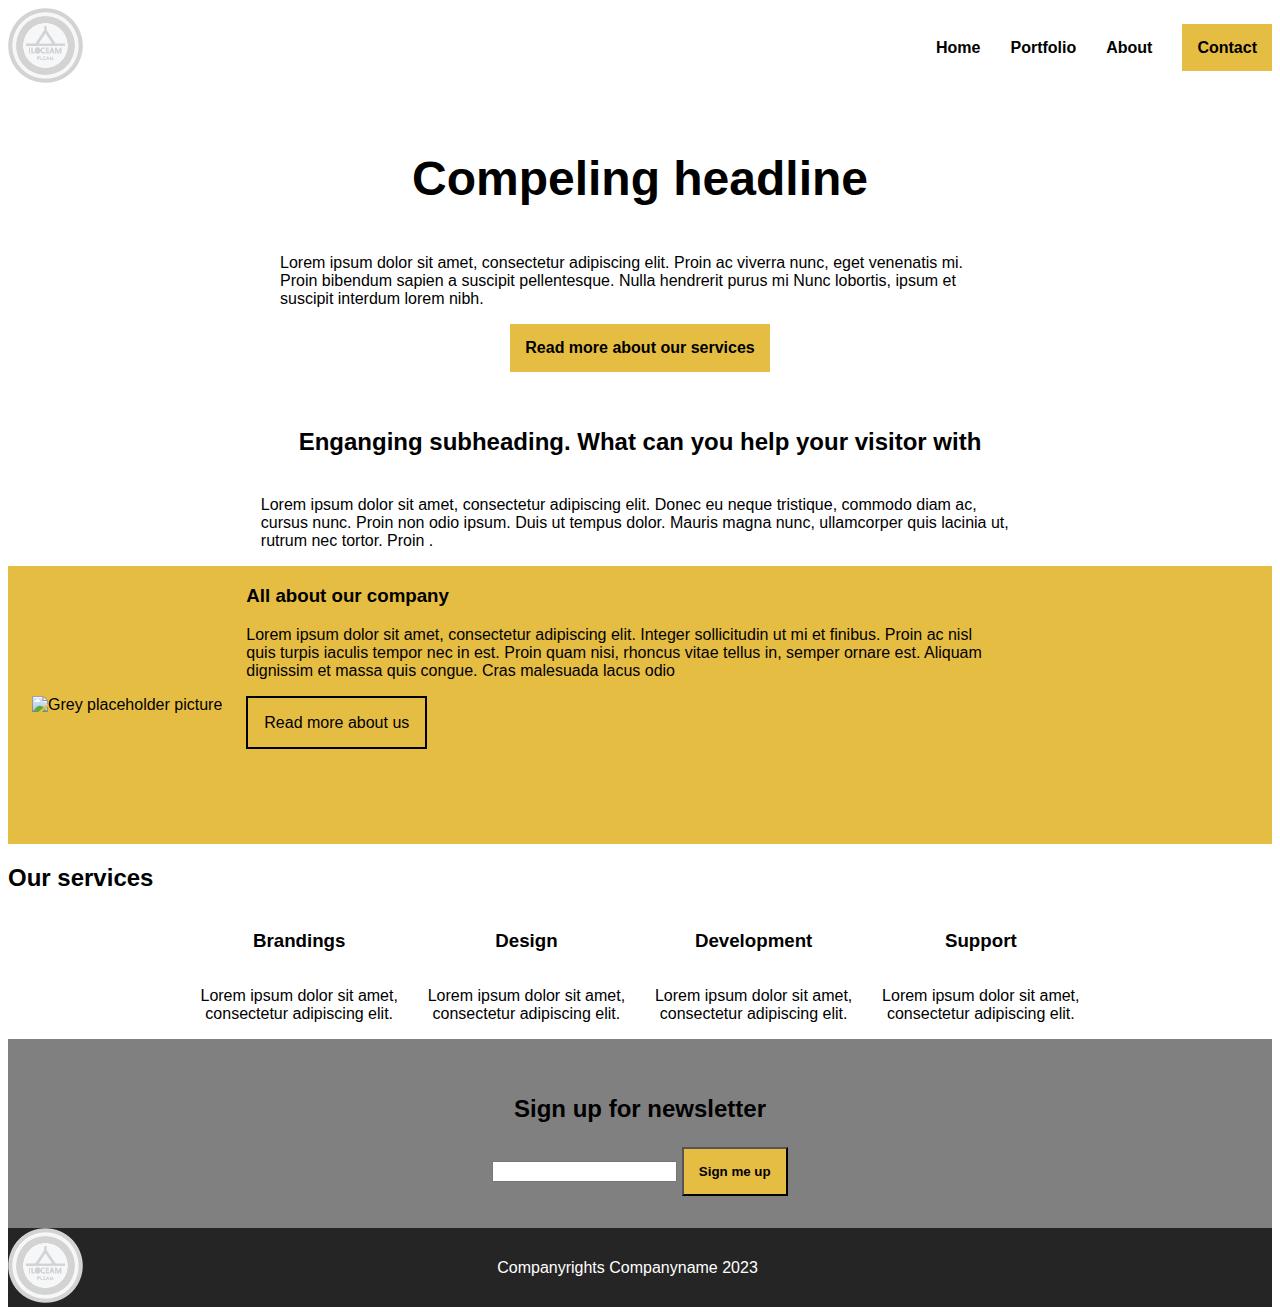
==== index.html @ 505b5a2f "push" ====
<!DOCTYPE html>
<html lang="en">
<head>
    <meta charset="UTF-8">
    <meta name="viewport" content="width=device-width, initial-scale=1.0">
    <title>Document</title>
    <link rel="stylesheet" href="stylesheet.css">
    <script src="https://kit.fontawesome.com/657ab0802c.js" crossorigin="anonymous"></script>
</head>
<body>
    <header>
        <nav>
            <a href="#"><img src="ressurser/ressurser/logo1.png" alt="logo"></a>
        <ul>
            <li><a href="#">Home</a></li>
            <li><a href="products.html">Portfolio</a></li>
            <li><a href="about.html">About</a></li>
            <li><a class="yellow-button" href="#">Contact</a></li>
        </ul>
    </nav>
    </header>
    <main>
        <section class="home-section-1">

            <h1>Compeling headline</h1>
            <p>Lorem ipsum dolor sit amet, consectetur adipiscing elit. Proin ac viverra nunc, eget venenatis mi. Proin bibendum sapien 
                a suscipit pellentesque. Nulla hendrerit purus mi Nunc lobortis, ipsum et suscipit interdum lorem nibh.
            </p>
            <a href="#" class="yellow-button">Read more about our services</a>
        </section>
        <section class="home-section-2">
            <h3> Enganging subheading. What can you help your visitor with</h3>
            <p>Lorem ipsum dolor sit amet, consectetur adipiscing elit. Donec eu neque tristique, commodo diam ac, 
                cursus nunc. Proin non odio ipsum. Duis ut tempus dolor. Mauris magna nunc, ullamcorper quis lacinia ut, 
                rutrum nec tortor. Proin .</p>
        </section>
        <section id="test">
            <img src="https://placehold.co/400x400" alt="Grey placeholder picture">
            <article>
                <h3>All about our company </h3>
                <p>Lorem ipsum dolor sit amet, consectetur adipiscing elit. Integer sollicitudin ut mi et finibus. Proin ac nisl quis 
                    turpis iaculis tempor nec in est. Proin quam nisi, rhoncus vitae tellus in, semper ornare est. Aliquam dignissim et 
                    massa quis congue. Cras malesuada lacus odio
                </p>
                <br>
                <a href="#" class="Read-more" >Read more about us</a>
            </article>
        </section>
        <section>
            <h2>Our services</h2>
            <div class="our-services-section">
                <article>
                    <i class="fa-solid fa-users"></i>
                    <h3>Brandings</h3>
                    <p>Lorem ipsum dolor sit amet, consectetur adipiscing elit. </p>
                </article>
                <article>
                    <i class="fa-solid fa-cloud-arrow-up"></i>
                    <h3>Design</h3>
                    <p>Lorem ipsum dolor sit amet, consectetur adipiscing elit. </p>
                </article>
                <article>
                    <i class="fa-solid fa-code"></i>
                    <h3>Development</h3>
                    <p>Lorem ipsum dolor sit amet, consectetur adipiscing elit. </p>
                </article>
                <article>
                    <i class="fa-solid fa-wifi"></i>
                    <h3>Support</h3>
                    <p>Lorem ipsum dolor sit amet, consectetur adipiscing elit. </p>
                </article>
            </section>
            <section class="home-section-4">
                <h3>Sign up for newsletter</h3>
                <form>
                    <input type="search" placeholder="">
                    <button type="submit" class="yellow-button">Sign me up</button>
                </form>
                
            </div>
    </section>
    </main>
    <footer>
        <nav>
            <a href="#"><img src="ressurser/ressurser/logo1.png" alt="logo"></a>
            <p>Companyrights Companyname 2023</p>
        <ul>
            <li><a href="#"><i class="fa-brands fa-facebook" style="color: #ffffff;"></i></a></li>
            <li><a href="#"><i class="fa-brands fa-square-instagram" style="color: #ffffff;"></i></a></li>
            <li><a href="#"><i class="fa-brands fa-linkedin" style="color: #ffffff;"></i></a></li>
        </ul>
    </nav>
    </footer>
</body>
</html>
---- stylesheet.css ----
*{
    box-sizing: border-box;
    font-family: Arial, Helvetica, sans-serif;
}

body{
    max-width: 1600px;
}
h1{
    font-size: 3rem;
}
.yellow-button{
    text-decoration: none;
    color: black;
    padding: 15px;
    background-color: #e6bd43;
    font-weight: 700;

}

.yellow-button:hover{
    background-color: #000000;
    color: #e6bd43;
    transition: 0.3s;
}




header nav{
    display: flex;
    justify-content: space-between;
    align-items: center;
}

header nav ul{
    display:flex;
    gap: 30px;
    list-style: none;

}

header nav img{
    width: 75px;
}

.home-section-1{
    display: flex;
    flex-direction: column;
    align-items: center;
    padding: 2rem;
}
.home-section-1 p{
    width: 60%;
}

.home-section-2{
    display: flex;
    flex-direction: column;
    justify-content: center;
    align-items: center; /* Legg til denne egenskapen for å sentrere horisontalt */
    width: 60%; /* Legg til denne egenskapen for å sette bredden til 50% */
    margin: 0 auto; /* Legg til denne egenskapen for å sentrere i forhold til parent container */
}
.home-section-2 h3{
    font-size: 1.5rem;

}

#test{
    display: flex;
    flex-direction: row;
    background-color: #e6bd43;
    align-items: center;
}
#test img{
    padding: 1.5rem;
}
#test article{
    padding-bottom: 7rem;
    width: 60%

}
#test article a {
    text-decoration: none;
    padding: 1rem;
    border: 2px;
    border-style: solid;
}

.our-services-section{
    display: flex;
    justify-content: space-around;
    width: 70%;
    margin: 0 auto;
    gap: 1.5rem;
}

nav ul li a{
    color: black;
    font-weight: 700;
    text-decoration: none;
}


footer nav{
    display: flex;
    justify-content: space-between;
    align-items: center;
    background-color: #252525;
}
footer ul {
    list-style: none;
    display: flex;
    gap: 30px;

}
footer nav img {
    width: 75px;
}
footer p{
    color: white;

}
.our-services-section article{
    display: flex;
    flex-direction: column;
    align-items: center;
    text-align: center;
}

.Read-more{
    color: #000000;
    margin-top: 25px;
}

.Read-more:hover{
    background-color: #000000;
    color: #e6bd43;
    transition: 0.3;
    
}
.home-section-4{
    display: flex;
    flex-direction: column;
    align-items: center;
    padding: 2rem;
    background-color: grey;

}
.home-section-4 h3{
    font-size: 1.5rem;
}


#portfolio{
    text-align: center;
    padding-top: 125px;
    padding-bottom: 125px;
    background-color: #c4bbbbb0;
    background-image: url(img/pen-4337521_1280.jpg);
    background-repeat: no-repeat;
    background-size: cover;
    background-blend-mode: lighten;

}
.product-section-2 {
    display: flex;
    flex-wrap: wrap;
}
/*
article {
    flex: 1 1 200px;  flex-grow, flex-shrink, flex-basis 
    max-width: 692px;
    margin: 10px;
    box-sizing: border-box;
}
*/

.product-section-2 {
    display: flex;
    justify-content: space-between;
    flex-wrap: wrap;
  }
  
  .product-section-2 article {
    flex-grow: 1;
    max-width: 692px;
    margin: 10px;
  }
  
  .product-section-2 img {
    width: 100%;
  }

  .product-section-3{
    display: flex;
    justify-content: space-around;
    flex-wrap: wrap;
    gap: 15px;
  }
.product-section-3 article{
    flex-grow: 1;
    max-width: 692px;
    margin: 10px;
}
.product-section-3 img {
    width: 100%;
    height: auto;
    max-width: 100%;
}
.product-section-4{
    display: flex;
    justify-content: space-around;
    flex-wrap: wrap;
}
.product-section-4 article{
    flex-grow: 1;
    max-width: 692px;
    margin: 10px;

}
.product-section-4 img{
        width: 100%;
    height: auto;
    max-width: 100%;

}
  #benji {
    display: flex;
    margin: 10px;
    flex-direction: column;
  }
  
  #benji img {
    width: 100%;
    height: auto;
    flex-grow: 1;
    max-width: 692px;
  }
  
  




img {
    max-width: 100%;
    height: auto;
}

.product-section-2 h3 {
    text-align: center;
    margin: 10px 0;
}

i{
    font-size: 2rem;
}


#previous-jobs {
    text-align: left;
    margin-left: 40px;
}

#previous-jobs hr{
    border: 0;
    height: 3px;
    background-color: #e6bd43;
    margin-bottom: 35px;
}

#previous-jobs h2 {
    padding-bottom: 10px;
}


#previous-jobs a {
    display: inline-block;
    margin: 0 10px;
    text-decoration: none;
    color: #252525;
    padding: 5px 10px;
}

#previous-jobs a[href="#"] {
    border: 2px solid #000000; /* Style for Development link */
}

#previous-jobs a[href="#"]:nth-child(2) {
    border: 2px solid #000000; /* Style for Branding link */
}

#previous-jobs a[href="#"]:nth-child(3) {
    border: 2px solid #000000; /* Style for Design link */
}

.bottom-border {
    border-bottom: 4px solid #e6bd43;
    padding-bottom: 8px;

}

/* About-site */

.about-section-1{
    display: flex;
    justify-content: flex-end;
    flex-wrap: nowrap;
    padding-top: 60px;
    padding-bottom: 60px;
    background-image: url(img/pen-4337521_1280.jpg);
    background-repeat: no-repeat;
    background-size: cover;

}
.about-section-1 article{
    width: 40%;
    padding: 1.5rem;
    display: flex;
    flex-direction: column;
    background-color: #f4efefd1;
    margin-right: 3rem;
}
.our-services-about h2{
    text-align: center;
    font-size: 2.5rem;
    margin-top: 4rem;
    margin-bottom: 4rem;
}
.about-section-3{
    display: flex;
    flex-wrap: wrap;
    justify-content: center;
    column-gap: 40px;
    background-color: #e6bd43;
    padding-bottom: 2.5rem;
}
.about-section-3{
    width: 100%;
    text-align: center;
}
.about-section-3 h2{
    width: 100%;
}
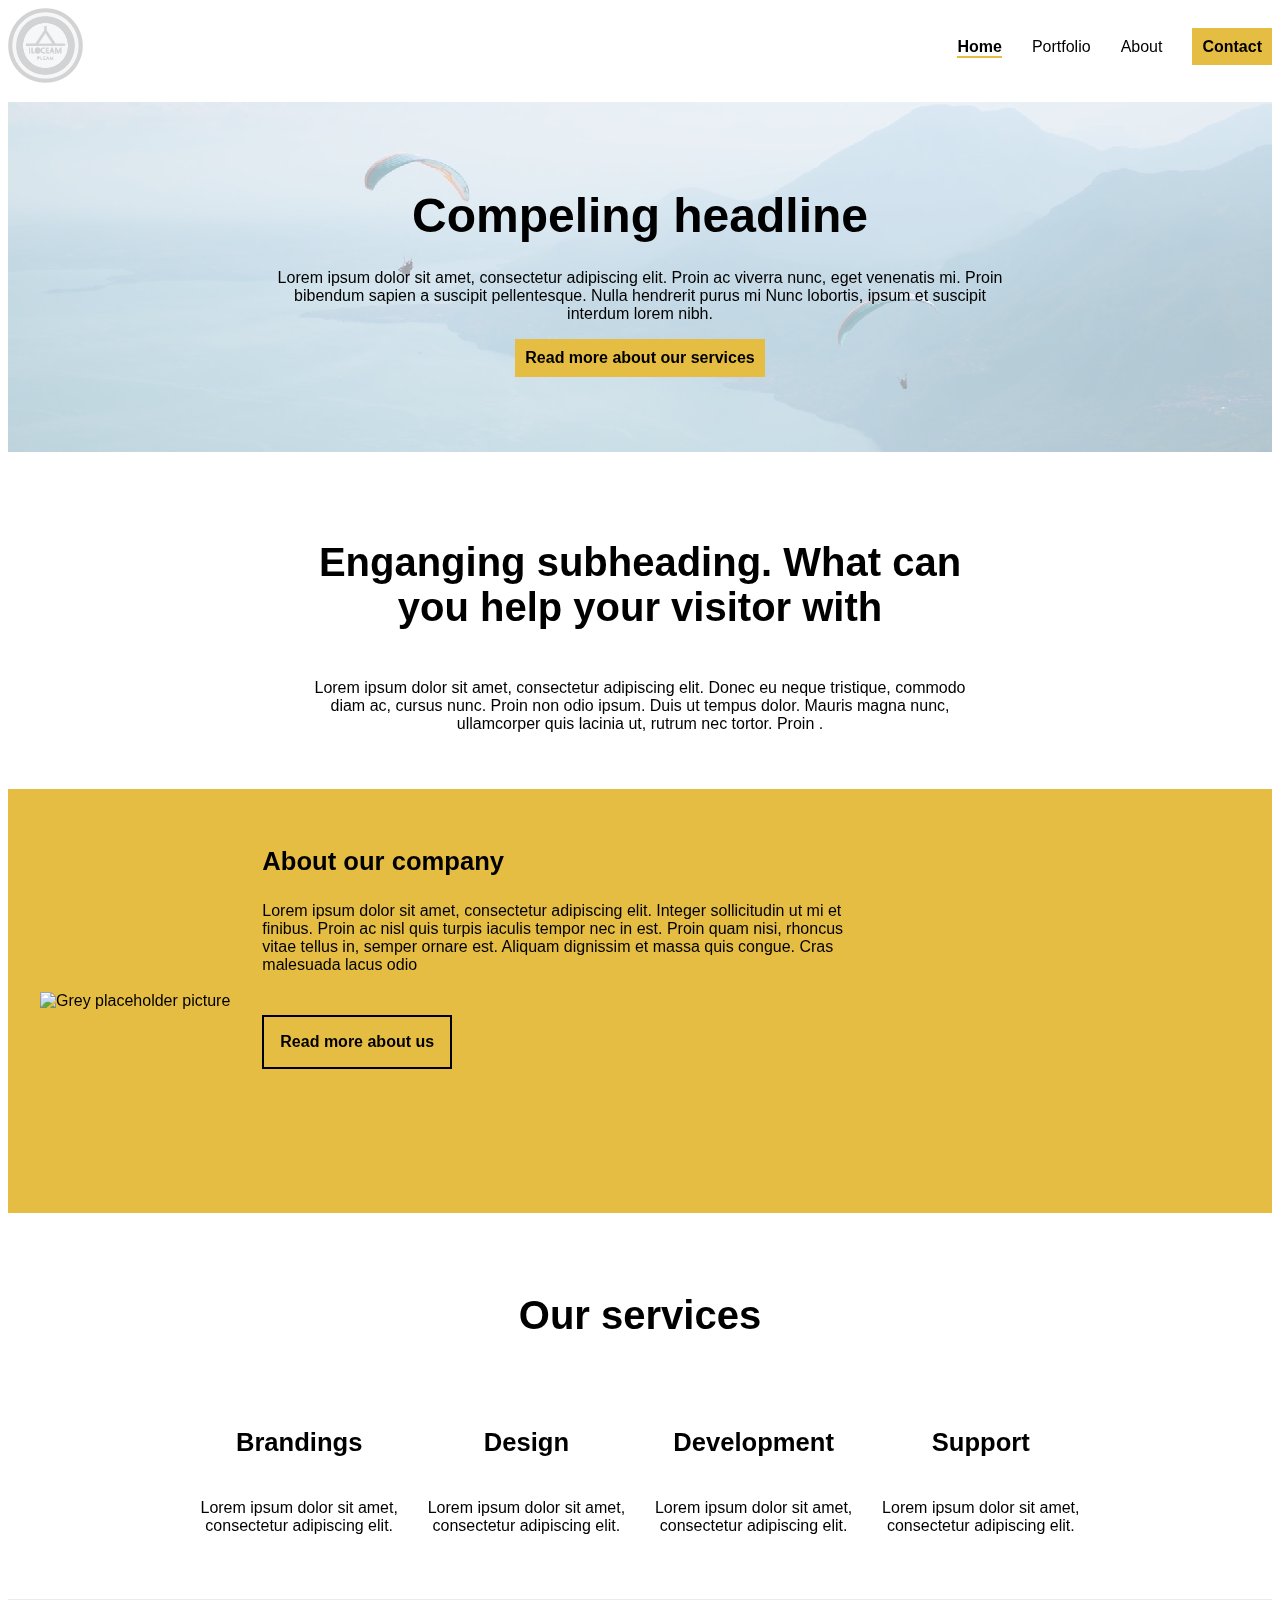
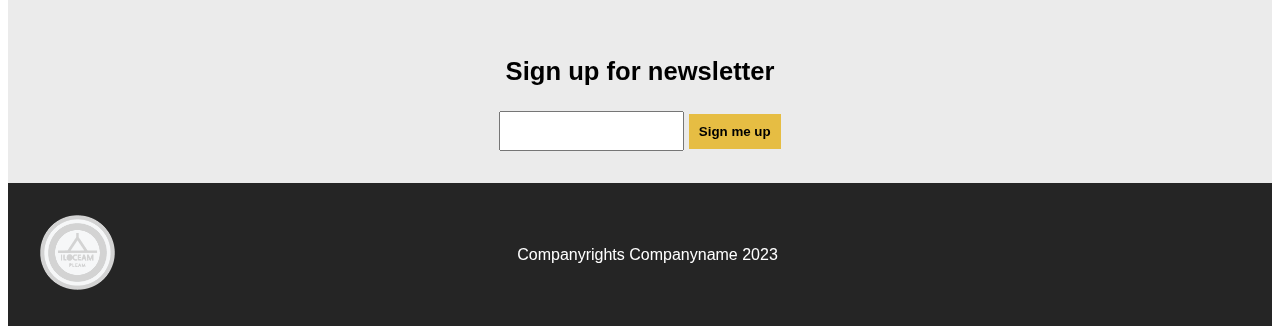
==== commit 2702bb1f: "Oppdatering 28.11" ====
--- a/index.html
+++ b/index.html
@@ -12,43 +12,43 @@
         <nav>
             <a href="#"><img src="ressurser/ressurser/logo1.png" alt="logo"></a>
         <ul>
-            <li><a href="#">Home</a></li>
+            <li><a href="#" class="active">Home</a></li>
             <li><a href="products.html">Portfolio</a></li>
             <li><a href="about.html">About</a></li>
-            <li><a class="yellow-button" href="#">Contact</a></li>
+            <li><a class="yellow-button" href="about.html#about-main-section-4">Contact</a></li>
         </ul>
     </nav>
+    <section id="home-headline-section">
+        <video autoplay loop muted id="index-Backgroud-video" src="ressurser/ressurser/mountains.mp4"></video>
+
+        <h1>Compeling headline</h1>
+        <p>Lorem ipsum dolor sit amet, consectetur adipiscing elit. Proin ac viverra nunc, eget venenatis mi. Proin bibendum sapien 
+            a suscipit pellentesque. Nulla hendrerit purus mi Nunc lobortis, ipsum et suscipit interdum lorem nibh.
+        </p>
+        <a href="#home-our-services" class="yellow-button">Read more about our services</a>
+    </section>
     </header>
     <main>
-        <section class="home-section-1">
-
-            <h1>Compeling headline</h1>
-            <p>Lorem ipsum dolor sit amet, consectetur adipiscing elit. Proin ac viverra nunc, eget venenatis mi. Proin bibendum sapien 
-                a suscipit pellentesque. Nulla hendrerit purus mi Nunc lobortis, ipsum et suscipit interdum lorem nibh.
-            </p>
-            <a href="#" class="yellow-button">Read more about our services</a>
-        </section>
-        <section class="home-section-2">
-            <h3> Enganging subheading. What can you help your visitor with</h3>
+        <section id="home-main-section-1">
+            <h2> Enganging subheading. What can you help your visitor with</h2>
             <p>Lorem ipsum dolor sit amet, consectetur adipiscing elit. Donec eu neque tristique, commodo diam ac, 
                 cursus nunc. Proin non odio ipsum. Duis ut tempus dolor. Mauris magna nunc, ullamcorper quis lacinia ut, 
                 rutrum nec tortor. Proin .</p>
         </section>
-        <section id="test">
+        <section id="home-main-section-2">
             <img src="https://placehold.co/400x400" alt="Grey placeholder picture">
             <article>
-                <h3>All about our company </h3>
+                <h3>About our company </h3>
                 <p>Lorem ipsum dolor sit amet, consectetur adipiscing elit. Integer sollicitudin ut mi et finibus. Proin ac nisl quis 
                     turpis iaculis tempor nec in est. Proin quam nisi, rhoncus vitae tellus in, semper ornare est. Aliquam dignissim et 
                     massa quis congue. Cras malesuada lacus odio
                 </p>
-                <br>
-                <a href="#" class="Read-more" >Read more about us</a>
+                <a href="about.html" class="Read-more" >Read more about us</a>
             </article>
         </section>
-        <section>
+        <section id="home-main-section-3" class="our-services">
             <h2>Our services</h2>
-            <div class="our-services-section">
+            <div class="our-services-section"> 
                 <article>
                     <i class="fa-solid fa-users"></i>
                     <h3>Brandings</h3>
@@ -70,13 +70,12 @@
                     <p>Lorem ipsum dolor sit amet, consectetur adipiscing elit. </p>
                 </article>
             </section>
-            <section class="home-section-4">
+            <section id="home-main-section-4">
                 <h3>Sign up for newsletter</h3>
                 <form>
                     <input type="search" placeholder="">
                     <button type="submit" class="yellow-button">Sign me up</button>
                 </form>
-                
             </div>
     </section>
     </main>
@@ -85,9 +84,9 @@
             <a href="#"><img src="ressurser/ressurser/logo1.png" alt="logo"></a>
             <p>Companyrights Companyname 2023</p>
         <ul>
-            <li><a href="#"><i class="fa-brands fa-facebook" style="color: #ffffff;"></i></a></li>
-            <li><a href="#"><i class="fa-brands fa-square-instagram" style="color: #ffffff;"></i></a></li>
-            <li><a href="#"><i class="fa-brands fa-linkedin" style="color: #ffffff;"></i></a></li>
+            <li><a href="https://www.facebook.com/"><i class="fa-brands fa-facebook"></i></a></li>
+            <li><a href="https://www.instagram.com/"><i class="fa-brands fa-square-instagram"></i></a></li>
+            <li><a href="https://no.linkedin.com/"><i class="fa-brands fa-linkedin"></i></a></li>
         </ul>
     </nav>
     </footer>
--- a/stylesheet.css
+++ b/stylesheet.css
@@ -3,18 +3,31 @@
     font-family: Arial, Helvetica, sans-serif;
 }
 
+
 body{
     max-width: 1600px;
 }
+
+
 h1{
-    font-size: 3rem;
+    font-size: 8vw;
+}
+h2{
+    font-size: 6vw;
+}
+h3{
+    font-size: 5vw;
+}
+p{
+    font-size: 4vw;
 }
 .yellow-button{
     text-decoration: none;
     color: black;
-    padding: 15px;
+    padding: 10px;
     background-color: #e6bd43;
-    font-weight: 700;
+    font-weight: bold;
+    border: none;
 
 }
 
@@ -24,95 +37,147 @@
     transition: 0.3s;
 }
 
-
-
-
+/*Forside Mobil Start */
 header nav{
     display: flex;
-    justify-content: space-between;
-    align-items: center;
+    align-items: center;
+    flex-direction: column;
+}
+
+header nav img{
+    width: 75px;
 }
 
 header nav ul{
     display:flex;
-    gap: 30px;
+    flex-direction: column;
+    gap: 15px;
     list-style: none;
-
-}
-
-header nav img{
-    width: 75px;
-}
-
-.home-section-1{
-    display: flex;
-    flex-direction: column;
+    padding: 0;
+    text-align: center;
+
+}
+
+nav ul li a{
+    color: black;
+    text-decoration: none;
+}
+
+
+#home-headline-section{
+    margin-top: 15px;
+    margin-bottom: 15px;
+    display: flex;
+    flex-direction: column;
+    align-items: center;
+    padding: 2.5rem;
+    text-align: center;
+    position: relative;
+    background-image:url(img/pen-4337521_1280.jpg);
+    background-size: cover;
+    background-position: center;
+    background-color: #c4bbb0;
+    background-blend-mode: lighten;
+}
+#home-headline-section h1{
+    margin: 10px;
+}
+
+#index-Backgroud-video{
+    display: none;
+}
+
+#home-main-section-1{
+    display: flex;
+    flex-direction: column;
+    justify-content: center;
+    align-items: center;
+    margin: 0 auto; 
+    text-align: center;
+    padding: 2.5rem;
+}
+#home-main-section-1 h3{
+    font-size: 1.5rem;
+
+}
+
+#home-main-section-2{
+    display: flex;
+    flex-direction: column;
+    background-color: #e6bd43;
     align-items: center;
     padding: 2rem;
 }
-.home-section-1 p{
-    width: 60%;
-}
-
-.home-section-2{
-    display: flex;
-    flex-direction: column;
-    justify-content: center;
-    align-items: center; /* Legg til denne egenskapen for å sentrere horisontalt */
-    width: 60%; /* Legg til denne egenskapen for å sette bredden til 50% */
-    margin: 0 auto; /* Legg til denne egenskapen for å sentrere i forhold til parent container */
-}
-.home-section-2 h3{
-    font-size: 1.5rem;
-
-}
-
-#test{
-    display: flex;
-    flex-direction: row;
-    background-color: #e6bd43;
-    align-items: center;
-}
-#test img{
+#home-main-section-2 img{
     padding: 1.5rem;
 }
-#test article{
-    padding-bottom: 7rem;
-    width: 60%
-
-}
-#test article a {
+#home-main-section-2 article{
+    width: 50%
+    
+}
+#home-main-section-2 article a {
     text-decoration: none;
     padding: 1rem;
     border: 2px;
     border-style: solid;
 }
 
+#home-main-section-3{
+    margin-top: 3rem;
+    margin-bottom: 3rem;
+    text-align: center;
+}
+
+#home-main-section-3 h2{
+    padding: 2rem;
+}
+
 .our-services-section{
     display: flex;
+    flex-direction: column;
     justify-content: space-around;
     width: 70%;
     margin: 0 auto;
     gap: 1.5rem;
 }
-
-nav ul li a{
-    color: black;
-    font-weight: 700;
-    text-decoration: none;
-}
-
-
+.our-services-section article{
+    display: flex;
+    flex-direction: column;
+    align-items: center;
+    text-align: center;
+}
+
+#home-main-section-4{
+    display: flex;
+    flex-direction: column;
+    align-items: center;
+    padding: 2rem;
+    background-color: #80808029;
+
+}
+
+#home-main-section-4 form input{
+    height: 2.5rem;
+
+}
+
+footer{
+    height: 100%;
+}
 footer nav{
     display: flex;
+    flex-direction: column;
     justify-content: space-between;
     align-items: center;
     background-color: #252525;
+    height: 100%;
+    padding: 2rem;
 }
 footer ul {
     list-style: none;
     display: flex;
     gap: 30px;
+    padding: 0;
 
 }
 footer nav img {
@@ -122,41 +187,50 @@
     color: white;
 
 }
-.our-services-section article{
-    display: flex;
-    flex-direction: column;
-    align-items: center;
-    text-align: center;
-}
+footer ul li i{
+    color: white;
+
+}
+
+/*Forside mobil slutt */
+
 
 .Read-more{
     color: #000000;
     margin-top: 25px;
+    font-weight: bold;
+    word-wrap: break-word;
+    display: inline-block;
+    max-width: 100%;
 }
 
 .Read-more:hover{
     background-color: #000000;
     color: #e6bd43;
-    transition: 0.3;
-    
-}
-.home-section-4{
-    display: flex;
-    flex-direction: column;
-    align-items: center;
-    padding: 2rem;
-    background-color: grey;
-
-}
-.home-section-4 h3{
-    font-size: 1.5rem;
-}
-
-
-#portfolio{
-    text-align: center;
-    padding-top: 125px;
-    padding-bottom: 125px;
+    transition: 0.3s;
+    
+}
+
+
+/*Portfolioside start */
+.bottom-border {
+    border-bottom: 4px solid #e6bd43;
+    padding-bottom: 8px;
+
+}
+
+#product-main{
+    margin-left: 2rem;
+    margin-right: 2rem;
+}
+
+#products-headline-section{
+    display: flex;
+    justify-content: center;
+    align-items: center;
+    height: 350px;
+    margin-top: 15px;
+    margin-bottom: 15px;
     background-color: #c4bbbbb0;
     background-image: url(img/pen-4337521_1280.jpg);
     background-repeat: no-repeat;
@@ -164,119 +238,24 @@
     background-blend-mode: lighten;
 
 }
-.product-section-2 {
-    display: flex;
-    flex-wrap: wrap;
-}
-/*
-article {
-    flex: 1 1 200px;  flex-grow, flex-shrink, flex-basis 
-    max-width: 692px;
-    margin: 10px;
-    box-sizing: border-box;
-}
-*/
-
-.product-section-2 {
-    display: flex;
-    justify-content: space-between;
-    flex-wrap: wrap;
-  }
-  
-  .product-section-2 article {
-    flex-grow: 1;
-    max-width: 692px;
-    margin: 10px;
-  }
-  
-  .product-section-2 img {
-    width: 100%;
-  }
-
-  .product-section-3{
-    display: flex;
-    justify-content: space-around;
-    flex-wrap: wrap;
-    gap: 15px;
-  }
-.product-section-3 article{
-    flex-grow: 1;
-    max-width: 692px;
-    margin: 10px;
-}
-.product-section-3 img {
-    width: 100%;
-    height: auto;
-    max-width: 100%;
-}
-.product-section-4{
-    display: flex;
-    justify-content: space-around;
-    flex-wrap: wrap;
-}
-.product-section-4 article{
-    flex-grow: 1;
-    max-width: 692px;
-    margin: 10px;
-
-}
-.product-section-4 img{
-        width: 100%;
-    height: auto;
-    max-width: 100%;
-
-}
-  #benji {
-    display: flex;
-    margin: 10px;
-    flex-direction: column;
-  }
-  
-  #benji img {
-    width: 100%;
-    height: auto;
-    flex-grow: 1;
-    max-width: 692px;
-  }
-  
-  
-
-
-
-
-img {
-    max-width: 100%;
-    height: auto;
-}
-
-.product-section-2 h3 {
-    text-align: center;
-    margin: 10px 0;
-}
-
-i{
-    font-size: 2rem;
-}
-
-
-#previous-jobs {
+
+#products-main-section-1 {
     text-align: left;
-    margin-left: 40px;
-}
-
-#previous-jobs hr{
+}
+
+#products-main-section-1 hr{
     border: 0;
     height: 3px;
     background-color: #e6bd43;
     margin-bottom: 35px;
 }
 
-#previous-jobs h2 {
+#products-main-section-1 h2 {
     padding-bottom: 10px;
 }
 
 
-#previous-jobs a {
+#products-main-section-1 a {
     display: inline-block;
     margin: 0 10px;
     text-decoration: none;
@@ -284,52 +263,115 @@
     padding: 5px 10px;
 }
 
-#previous-jobs a[href="#"] {
-    border: 2px solid #000000; /* Style for Development link */
-}
-
-#previous-jobs a[href="#"]:nth-child(2) {
-    border: 2px solid #000000; /* Style for Branding link */
-}
-
-#previous-jobs a[href="#"]:nth-child(3) {
-    border: 2px solid #000000; /* Style for Design link */
-}
-
-.bottom-border {
-    border-bottom: 4px solid #e6bd43;
-    padding-bottom: 8px;
-
-}
+#products-main-section-1 a {
+    border: 2px solid #000000; 
+}
+
+#product-section-3 {
+    display: flex;
+    justify-content: space-between;
+    flex-wrap: wrap;
+  }
+  
+  #product-section-3 article {
+    flex-grow: 2;
+    max-width: 692px;
+    margin: 10px;
+  }
+  
+  #product-section-3 img {
+    width: 100%;
+  }
+
+  #product-section-4{
+    display: flex;
+    justify-content: space-around;
+    flex-wrap: wrap;
+    gap: 15px;
+  }
+#product-section-4 article{
+    flex-grow: 1;
+    max-width: 692px;
+    margin: 10px;
+}
+#product-section-4 img {
+    width: 100%;
+    height: auto;
+    max-width: 100%;
+}
+#product-section-5{
+    display: flex;
+    justify-content: space-around;
+    flex-wrap: wrap;
+}
+#product-section-5 article{
+    flex-grow: 1;
+    max-width: 692px;
+    margin: 10px;
+
+}
+#product-section-5 img{
+        width: 100%;
+    height: auto;
+    max-width: 100%;
+
+}
+
+/*Produktseksjon desktop slutt */
+  
+  
+
+
+
+
+img {
+    max-width: 100%;
+    height: auto;
+}
+
+
+
+i{
+    font-size: 2rem;
+}
+
+
+
+
 
 /* About-site */
 
-.about-section-1{
-    display: flex;
-    justify-content: flex-end;
+#about-main-section-1{
+    display: flex;
     flex-wrap: nowrap;
     padding-top: 60px;
     padding-bottom: 60px;
     background-image: url(img/pen-4337521_1280.jpg);
-    background-repeat: no-repeat;
     background-size: cover;
-
-}
-.about-section-1 article{
-    width: 40%;
-    padding: 1.5rem;
+    justify-content: center;
+
+}
+#about-main-section-1 article{
+    width: 70%;
+    padding: 2rem;
     display: flex;
     flex-direction: column;
     background-color: #f4efefd1;
-    margin-right: 3rem;
-}
-.our-services-about h2{
+}
+#about-main-section-1 h2{
+    font-size: 6vw;
+}
+
+#about-main-section-2{
+    margin-top: 3rem;
+    margin-bottom: 3rem;
     text-align: center;
-    font-size: 2.5rem;
+}
+#about-main-section-2 h2{
     margin-top: 4rem;
     margin-bottom: 4rem;
 }
-.about-section-3{
+#about-main-section-3{
     display: flex;
     flex-wrap: wrap;
     justify-content: center;
@@ -337,10 +379,323 @@
     background-color: #e6bd43;
     padding-bottom: 2.5rem;
 }
-.about-section-3{
+#about-main-section-3{
     width: 100%;
     text-align: center;
 }
-.about-section-3 h2{
-    width: 100%;
-}+#about-main-section-3 h2{
+    width: 100%;
+}
+
+#about-main-section-4{
+    display: flex;
+    flex-direction: column;
+    flex-wrap: wrap;
+    justify-content: center;
+    column-gap: 4rem;
+    background-color: rgba(237, 233, 233, 0.884);
+}
+#about-main-section-4 h2{
+    width: 100%;
+    text-align: center;
+}
+#about-main-section-4 article{
+    width: 100%;
+    padding: 2rem;
+}
+#about-main-section-4 article form input{
+    width: 100%;
+    margin-bottom: 1rem;
+    border: none;
+    height: 2rem;
+}
+#about-main-section-4 article form #about-message-input {
+    height: 8rem;
+}
+
+#about-main-section-4 ul {
+    list-style: none;
+    padding: 0;
+}
+
+#about-main-section-4 ul li {
+    display: flex;
+    align-items: center;
+    margin-bottom: 0;
+}
+
+#about-main-section-4 ul li i {
+    margin-right: 1rem;
+}
+
+iframe{
+    width: 100%;
+}
+
+
+header nav ul li a.active{
+    font-weight: bold;
+}
+/*Koden hentet fra ChatGpt.com */
+header nav ul li a.active::after {
+    content: "";
+    display: block;
+    height: 2px; 
+    background-color: #e6bd43;
+}
+
+
+.product-article-card {
+    transition: transform 0.5s ease-in-out; /* Legg til overgangseffekt på transformasjonen */
+}
+
+.product-article-card:hover {
+    transform: scale(1.05); /* Øk størrelsen med 10% ved hover */
+}
+
+#index-Backgroud-video{
+    position: absolute;
+    z-index: -1;
+    height: 100%;
+    width: 100%;
+    object-fit: cover;
+    opacity: 0.4;
+}
+
+
+@media only screen and (min-width: 600px){
+    /*Generelle regler for skjermbredder fra 600px- 1600px Start*/
+
+    body{
+        max-width: 1600px;
+    }
+
+    h1{
+        font-size: 3rem;
+    }
+    h2{
+        font-size: 2.5rem;
+    }
+    h3{
+        font-size: 1.6rem;
+    }
+    p{
+        font-size: 1rem;
+    }
+    /*Generelle regler for skjermbredder fra 600px- 1600px Stopp */
+    
+    .yellow-button{
+        text-decoration: none;
+        color: black;
+        padding: 10px;
+        background-color: #e6bd43;
+        font-weight: bold;
+    
+    }
+    
+    .yellow-button:hover{
+        background-color: #000000;
+        color: #e6bd43;
+        transition: 0.3s;
+    }
+    
+    header nav{
+        flex-direction: row;
+        justify-content: space-between;
+    }
+    
+    header nav ul{
+        gap: 30px;
+        flex-direction: row;
+    
+    }
+    /*Forside desktop start*/
+
+    #home-headline-section{
+        padding: 1rem;
+        background-image:none;
+        background-color: transparent;
+        height: 350px;
+        justify-content: center;
+    }
+    #home-headline-section p{
+        width: 60%;
+    }
+    #index-Backgroud-video{
+        display: block;
+    }
+    
+    #home-main-section-1{
+        width: 60%; 
+    }
+    #home-main-section-1 h3{
+        font-size: 1.5rem;
+    
+    }
+    #home-main-section-2{
+        flex-direction: row;
+    }
+    #home-main-section-2 img{
+        padding: 0;
+    }
+    #home-main-section-2 article{
+        padding-bottom: 7rem;
+        margin-left: 2rem;
+    }    
+    .our-services-section{
+        flex-direction: row;
+    }
+
+    #home-section-4 form input{
+        height: 2.5rem;
+    }
+    footer{
+    
+    }
+    footer nav{
+        flex-direction: row;
+    }
+    footer nav img {
+        width: 75px;
+    }
+    /*Forside desktop slutt /*
+    
+
+    /*klasse*/
+    .Read-more{
+        color: #000000;
+        margin-top: 25px;
+        font-weight: bold;
+    }
+    
+    .Read-more:hover{
+        background-color: #000000;
+        color: #e6bd43;
+        transition: 0.3;
+        
+    }
+    
+    
+    /*Portfolioside start */
+    .bottom-border {
+        border-bottom: 4px solid #e6bd43;
+        padding-bottom: 8px;
+    
+    }
+    
+    
+    #product-section-2 hr{
+        border: 0;
+        height: 3px;
+        background-color: #e6bd43;
+        margin-bottom: 35px;
+    }
+    
+
+    /*Produktseksjon desktop slutt */
+      
+      
+    
+    
+    
+    
+    img {
+        max-width: 100%;
+        height: auto;
+    }
+    
+    
+    
+    i{
+        font-size: 2rem;
+    }
+    
+    
+    
+    
+    
+    /* About-site */
+    
+    #about-main-section-1{
+        justify-content: flex-end;
+    
+    }
+    #about-main-section-1 article{
+        width: 40%;
+        padding: 1.5rem;
+        margin-right: 3rem;
+    }
+    #about-main-section-1 h2{
+        font-size: 2vw;
+    }
+    #about-main-section-1 a{
+        width: 50%;
+        text-align: center;
+    }
+    
+    #about-main-section-3{
+        display: flex;
+        flex-wrap: wrap;
+        justify-content: center;
+        column-gap: 40px;
+        background-color: #e6bd43;
+        padding-bottom: 2.5rem;
+    }
+    
+    #about-main-section-4{
+        flex-direction: row;
+    }
+    #about-main-section-4 article{
+        width: 40%;
+        padding: 0;
+    }
+    #about-main-section-4 article form input{
+        height: 2.5rem;
+    }
+    #about-main-section-4 article form #about-message-input {
+        height: 10rem;
+    }
+    
+    #about-main-section-4 ul li i {
+        font-size: 25px;
+        margin-right: 1.5rem;
+    }
+    
+    iframe{
+        width: 100%;
+    }
+    
+    
+    header nav ul li a.active{
+        font-weight: bold;
+    }
+    /*Koden hentet fra ChatGpt.com */
+    header nav ul li a.active::after {
+        content: "";
+        display: block;
+        height: 2px; 
+        background-color: #e6bd43;
+    }
+    
+    
+    .product-article-card {
+        transition: transform 0.5s ease-in-out; /* Legg til overgangseffekt på transformasjonen */
+    }
+    
+    .product-article-card:hover {
+        transform: scale(1.05); /* Øk størrelsen med 10% ved hover */
+    }
+    
+    #index-Backgroud-video{
+        position: absolute;
+        z-index: -1;
+        height: 100%;
+        width: 100%;
+        object-fit: cover;
+        opacity: 0.4;
+    }
+    
+
+
+
+    }
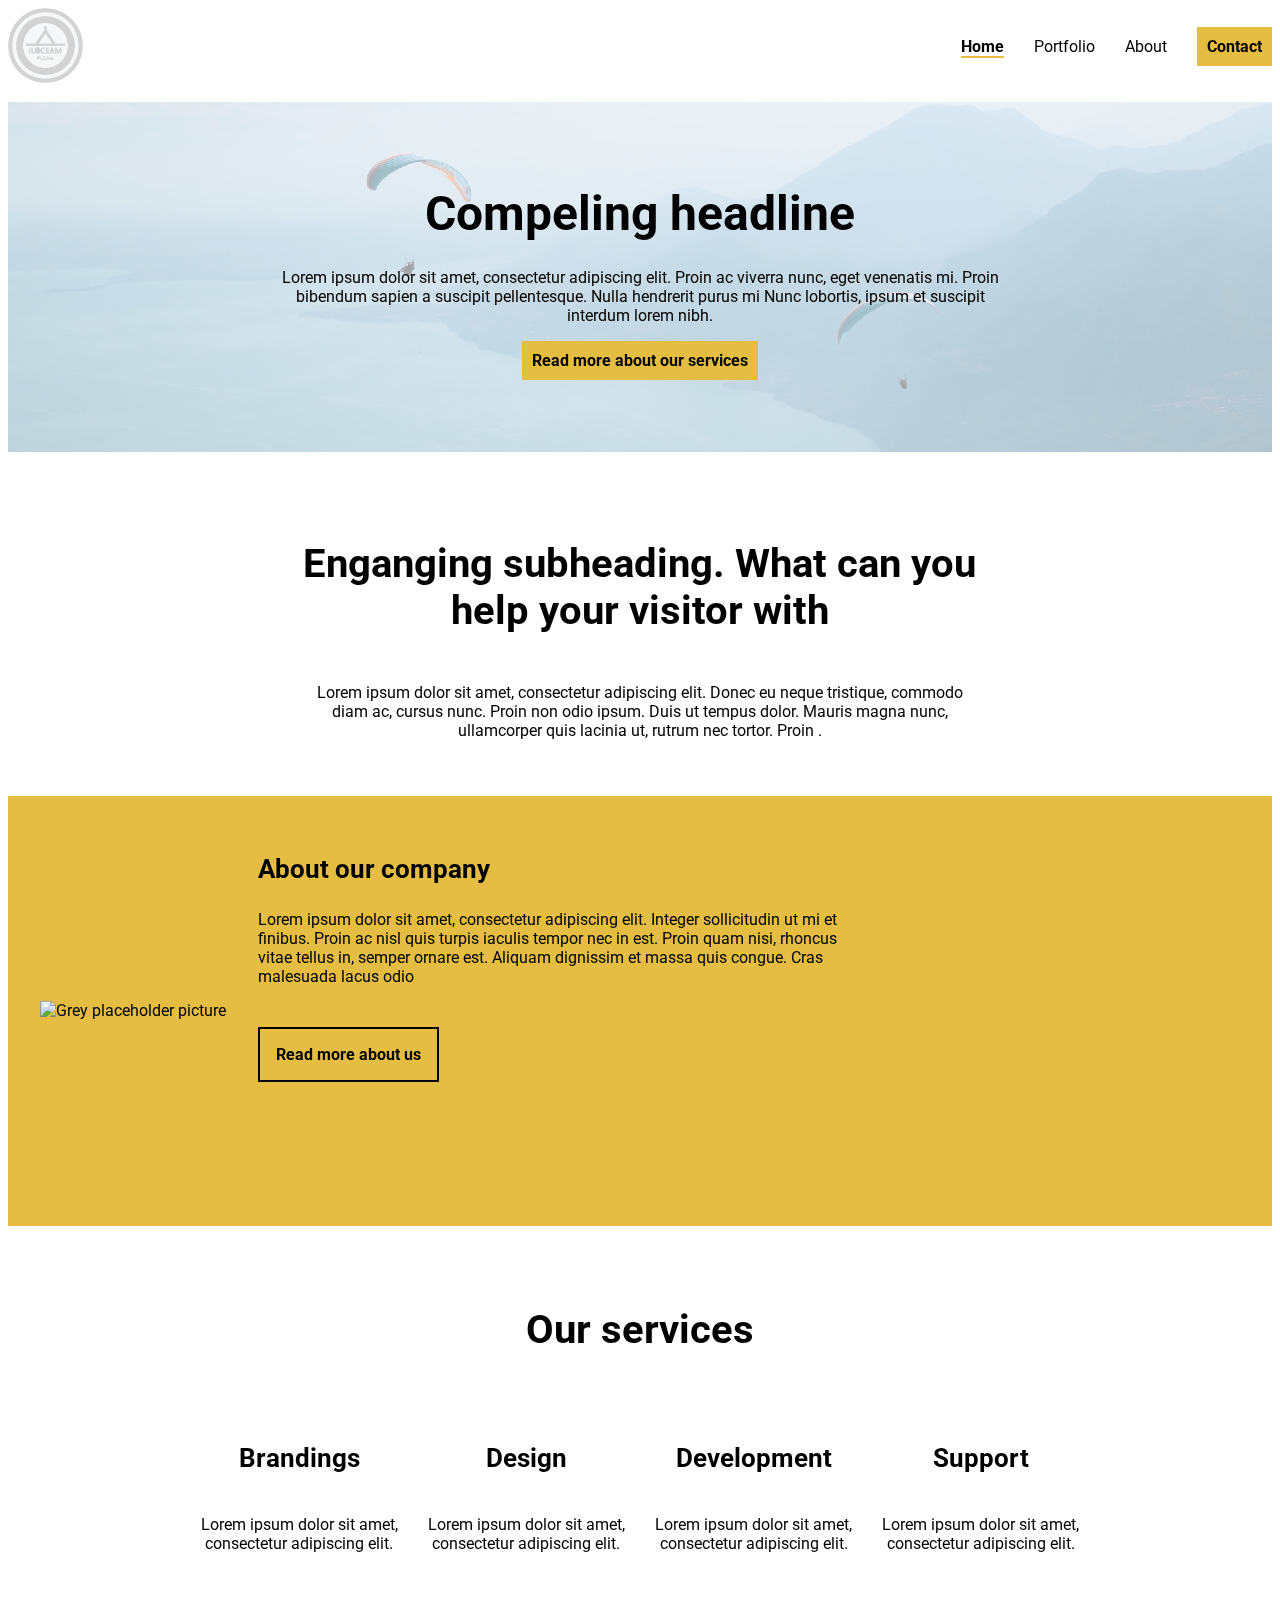
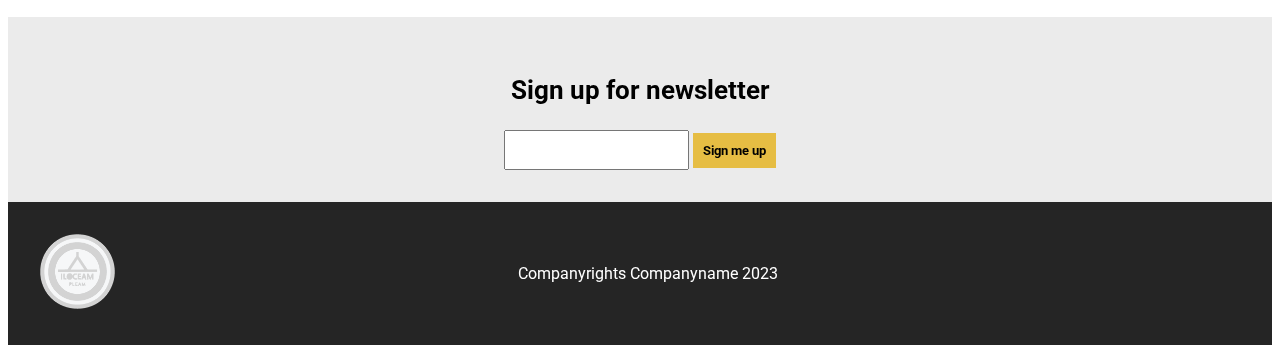
==== commit c082c3d0: "29.11 update" ====
--- a/index.html
+++ b/index.html
@@ -3,21 +3,41 @@
 <head>
     <meta charset="UTF-8">
     <meta name="viewport" content="width=device-width, initial-scale=1.0">
-    <title>Document</title>
+    <title>index</title>
     <link rel="stylesheet" href="stylesheet.css">
     <script src="https://kit.fontawesome.com/657ab0802c.js" crossorigin="anonymous"></script>
+    
+    <!--Linker for google fonts-->
+    <link rel="preconnect" href="https://fonts.googleapis.com">
+    <link rel="preconnect" href="https://fonts.gstatic.com" crossorigin>
+    <link href="https://fonts.googleapis.com/css2?family=Anton&family=Roboto:wght@300&display=swap" rel="stylesheet">
+    
+    <!-- Opengraph metadata -->
+    <meta property="og:title" content="index">
+    <meta property="og:description" content="Find the right developer team">
+    <meta property="og:image" content="">
+    <meta property="og:url" content="https://itstud.hiof.no/~markusol/">
+    
+    <!--Metadata for facebook-->
+    <meta property="og:title" content="Index">
+    <meta property="og:description" content="Find the right developer team">
+    <meta property="og:image" content="URL til et bilde som representerer nettsiden din">
+    <meta property="og:url" content="https://itstud.hiof.no/~markusol/">
+    <meta property="og:type" content="website">
+    <meta property="og:locale" content="en_US">
+
 </head>
-<body>
+<body class="grid-container">
     <header>
-        <nav>
+        <nav aria-label="Navigasjonsmeny">
             <a href="#"><img src="ressurser/ressurser/logo1.png" alt="logo"></a>
-        <ul>
-            <li><a href="#" class="active">Home</a></li>
-            <li><a href="products.html">Portfolio</a></li>
-            <li><a href="about.html">About</a></li>
-            <li><a class="yellow-button" href="about.html#about-main-section-4">Contact</a></li>
-        </ul>
-    </nav>
+            <ul>
+                <li><a href="#" class="active">Home</a></li>
+                <li><a href="products.html">Portfolio</a></li>
+                <li><a href="about.html">About</a></li>
+                <li><a class="yellow-button" href="about.html#about-main-section-4">Contact</a></li>
+            </ul>
+       </nav>
     <section id="home-headline-section">
         <video autoplay loop muted id="index-Backgroud-video" src="ressurser/ressurser/mountains.mp4"></video>
 
@@ -25,7 +45,7 @@
         <p>Lorem ipsum dolor sit amet, consectetur adipiscing elit. Proin ac viverra nunc, eget venenatis mi. Proin bibendum sapien 
             a suscipit pellentesque. Nulla hendrerit purus mi Nunc lobortis, ipsum et suscipit interdum lorem nibh.
         </p>
-        <a href="#home-our-services" class="yellow-button">Read more about our services</a>
+        <a href="#home-main-section-3" class="yellow-button">Read more about our services</a>
     </section>
     </header>
     <main>
@@ -69,6 +89,7 @@
                     <h3>Support</h3>
                     <p>Lorem ipsum dolor sit amet, consectetur adipiscing elit. </p>
                 </article>
+            </div>
             </section>
             <section id="home-main-section-4">
                 <h3>Sign up for newsletter</h3>
@@ -76,18 +97,17 @@
                     <input type="search" placeholder="">
                     <button type="submit" class="yellow-button">Sign me up</button>
                 </form>
-            </div>
-    </section>
+           </section>
     </main>
     <footer>
-        <nav>
+        <nav aria-label="bottom menu">
             <a href="#"><img src="ressurser/ressurser/logo1.png" alt="logo"></a>
             <p>Companyrights Companyname 2023</p>
-        <ul>
-            <li><a href="https://www.facebook.com/"><i class="fa-brands fa-facebook"></i></a></li>
-            <li><a href="https://www.instagram.com/"><i class="fa-brands fa-square-instagram"></i></a></li>
-            <li><a href="https://no.linkedin.com/"><i class="fa-brands fa-linkedin"></i></a></li>
-        </ul>
+            <ul aria-label="List for sharing to social medias">
+                <li><a href="https://www.facebook.com/" aria-label="link to Facebook"><i class="fa-brands fa-facebook"></i></a></li>
+                <li><a href="https://www.instagram.com/" aria-label="link to Instagram"><i class="fa-brands fa-square-instagram"></i></a></li>
+                <li><a href="https://no.linkedin.com/" aria-label="link to LinkedIn"><i class="fa-brands fa-linkedin"></i></a></li>
+            </ul>
     </nav>
     </footer>
 </body>
--- a/stylesheet.css
+++ b/stylesheet.css
@@ -1,6 +1,6 @@
 *{
     box-sizing: border-box;
-    font-family: Arial, Helvetica, sans-serif;
+    font-family: 'Roboto', sans-serif;
 }
 
 
@@ -8,7 +8,27 @@
     max-width: 1600px;
 }
 
-
+.grid-container{
+    display: grid;
+    grid-template-columns: 1fr;
+    grid-template-areas: "topp" "mainarea" "bunn";
+    grid-template-rows: repeat(3, auto);
+    
+}
+
+header{
+    grid-area: topp;
+}
+
+main{
+    grid-area: mainarea;
+}
+
+footer{
+    grid-area: bunn;
+}
+
+/*Generelle fontstørrelseregler for mobil-versjonen*/
 h1{
     font-size: 8vw;
 }
@@ -21,16 +41,17 @@
 p{
     font-size: 4vw;
 }
+/*Klasse for gul hover-knapp*/
 .yellow-button{
     text-decoration: none;
     color: black;
     padding: 10px;
     background-color: #e6bd43;
     font-weight: bold;
-    border: none;
-
-}
-
+    border: 0;
+
+}
+/*Klasse for gul knapp når man hovrer */
 .yellow-button:hover{
     background-color: #000000;
     color: #e6bd43;
@@ -79,15 +100,15 @@
     background-color: #c4bbb0;
     background-blend-mode: lighten;
 }
-#home-headline-section h1{
+#home-headline-section h1 {
     margin: 10px;
 }
 
-#index-Backgroud-video{
+#index-Backgroud-video {
     display: none;
 }
 
-#home-main-section-1{
+#home-main-section-1 {
     display: flex;
     flex-direction: column;
     justify-content: center;
@@ -96,25 +117,27 @@
     text-align: center;
     padding: 2.5rem;
 }
-#home-main-section-1 h3{
+
+#home-main-section-1 h3 {
     font-size: 1.5rem;
-
-}
-
-#home-main-section-2{
+}
+
+#home-main-section-2 {
     display: flex;
     flex-direction: column;
     background-color: #e6bd43;
     align-items: center;
     padding: 2rem;
 }
-#home-main-section-2 img{
+
+#home-main-section-2 img {
     padding: 1.5rem;
 }
-#home-main-section-2 article{
+
+#home-main-section-2 article {
     width: 50%
-    
-}
+}
+
 #home-main-section-2 article a {
     text-decoration: none;
     padding: 1rem;
@@ -122,17 +145,17 @@
     border-style: solid;
 }
 
-#home-main-section-3{
+#home-main-section-3 {
     margin-top: 3rem;
     margin-bottom: 3rem;
     text-align: center;
 }
 
-#home-main-section-3 h2{
+#home-main-section-3 h2 {
     padding: 2rem;
 }
 
-.our-services-section{
+.our-services-section {
     display: flex;
     flex-direction: column;
     justify-content: space-around;
@@ -140,14 +163,18 @@
     margin: 0 auto;
     gap: 1.5rem;
 }
-.our-services-section article{
+.our-services-section article {
     display: flex;
     flex-direction: column;
     align-items: center;
     text-align: center;
 }
 
-#home-main-section-4{
+.our-services-section i {
+    font-size: 3rem;
+}
+
+#home-main-section-4 {
     display: flex;
     flex-direction: column;
     align-items: center;
@@ -156,15 +183,15 @@
 
 }
 
-#home-main-section-4 form input{
+#home-main-section-4 form input { 
     height: 2.5rem;
-
-}
-
-footer{
+}
+
+footer {
     height: 100%;
 }
-footer nav{
+
+footer nav {
     display: flex;
     flex-direction: column;
     justify-content: space-between;
@@ -173,22 +200,24 @@
     height: 100%;
     padding: 2rem;
 }
+
 footer ul {
     list-style: none;
     display: flex;
     gap: 30px;
     padding: 0;
-
-}
+}
+
 footer nav img {
     width: 75px;
 }
-footer p{
+footer p {
     color: white;
-
-}
+}
+
 footer ul li i{
     color: white;
+    font-size: 3rem;
 
 }
 
@@ -212,7 +241,7 @@
 }
 
 
-/*Portfolioside start */
+/*Portfolioside Mobil start */
 .bottom-border {
     border-bottom: 4px solid #e6bd43;
     padding-bottom: 8px;
@@ -223,6 +252,7 @@
     margin-left: 2rem;
     margin-right: 2rem;
 }
+
 
 #products-headline-section{
     display: flex;
@@ -266,6 +296,7 @@
 #products-main-section-1 a {
     border: 2px solid #000000; 
 }
+
 
 #product-section-3 {
     display: flex;
@@ -296,8 +327,6 @@
 }
 #product-section-4 img {
     width: 100%;
-    height: auto;
-    max-width: 100%;
 }
 #product-section-5{
     display: flex;
@@ -318,7 +347,6 @@
 }
 
 /*Produktseksjon desktop slutt */
-  
   
 
 
@@ -405,12 +433,14 @@
 }
 #about-main-section-4 article form input{
     width: 100%;
-    margin-bottom: 1rem;
+    margin-top: 0.5rem;
+    margin-bottom: 0.5rem;
     border: none;
     height: 2rem;
 }
-#about-main-section-4 article form #about-message-input {
-    height: 8rem;
+#input-box{
+    display: flex;
+    flex-direction: column;
 }
 
 #about-main-section-4 ul {
@@ -468,6 +498,23 @@
 
     body{
         max-width: 1600px;
+    }
+
+    .grid-container{
+        grid-template-columns: 1fr 1fr 1fr;
+
+    }
+
+    header {
+        grid-column: 1 / span 3;
+    }
+    
+    main {
+        grid-column: 1 / span 3;
+    }
+
+    footer{
+        grid-column: 1 / span 3;
     }
 
     h1{
@@ -652,9 +699,6 @@
     #about-main-section-4 article form input{
         height: 2.5rem;
     }
-    #about-main-section-4 article form #about-message-input {
-        height: 10rem;
-    }
     
     #about-main-section-4 ul li i {
         font-size: 25px;
@@ -694,8 +738,19 @@
         object-fit: cover;
         opacity: 0.4;
     }
-    
-
-
-
-    }
+
+    #Contact-messagebox{
+        max-height: 100%;
+    }
+    
+    #input-box{
+        display: flex;
+        flex-direction: column;
+    }
+    #full-row{
+        margin-bottom: 0.5rem;
+    }
+
+
+
+    }
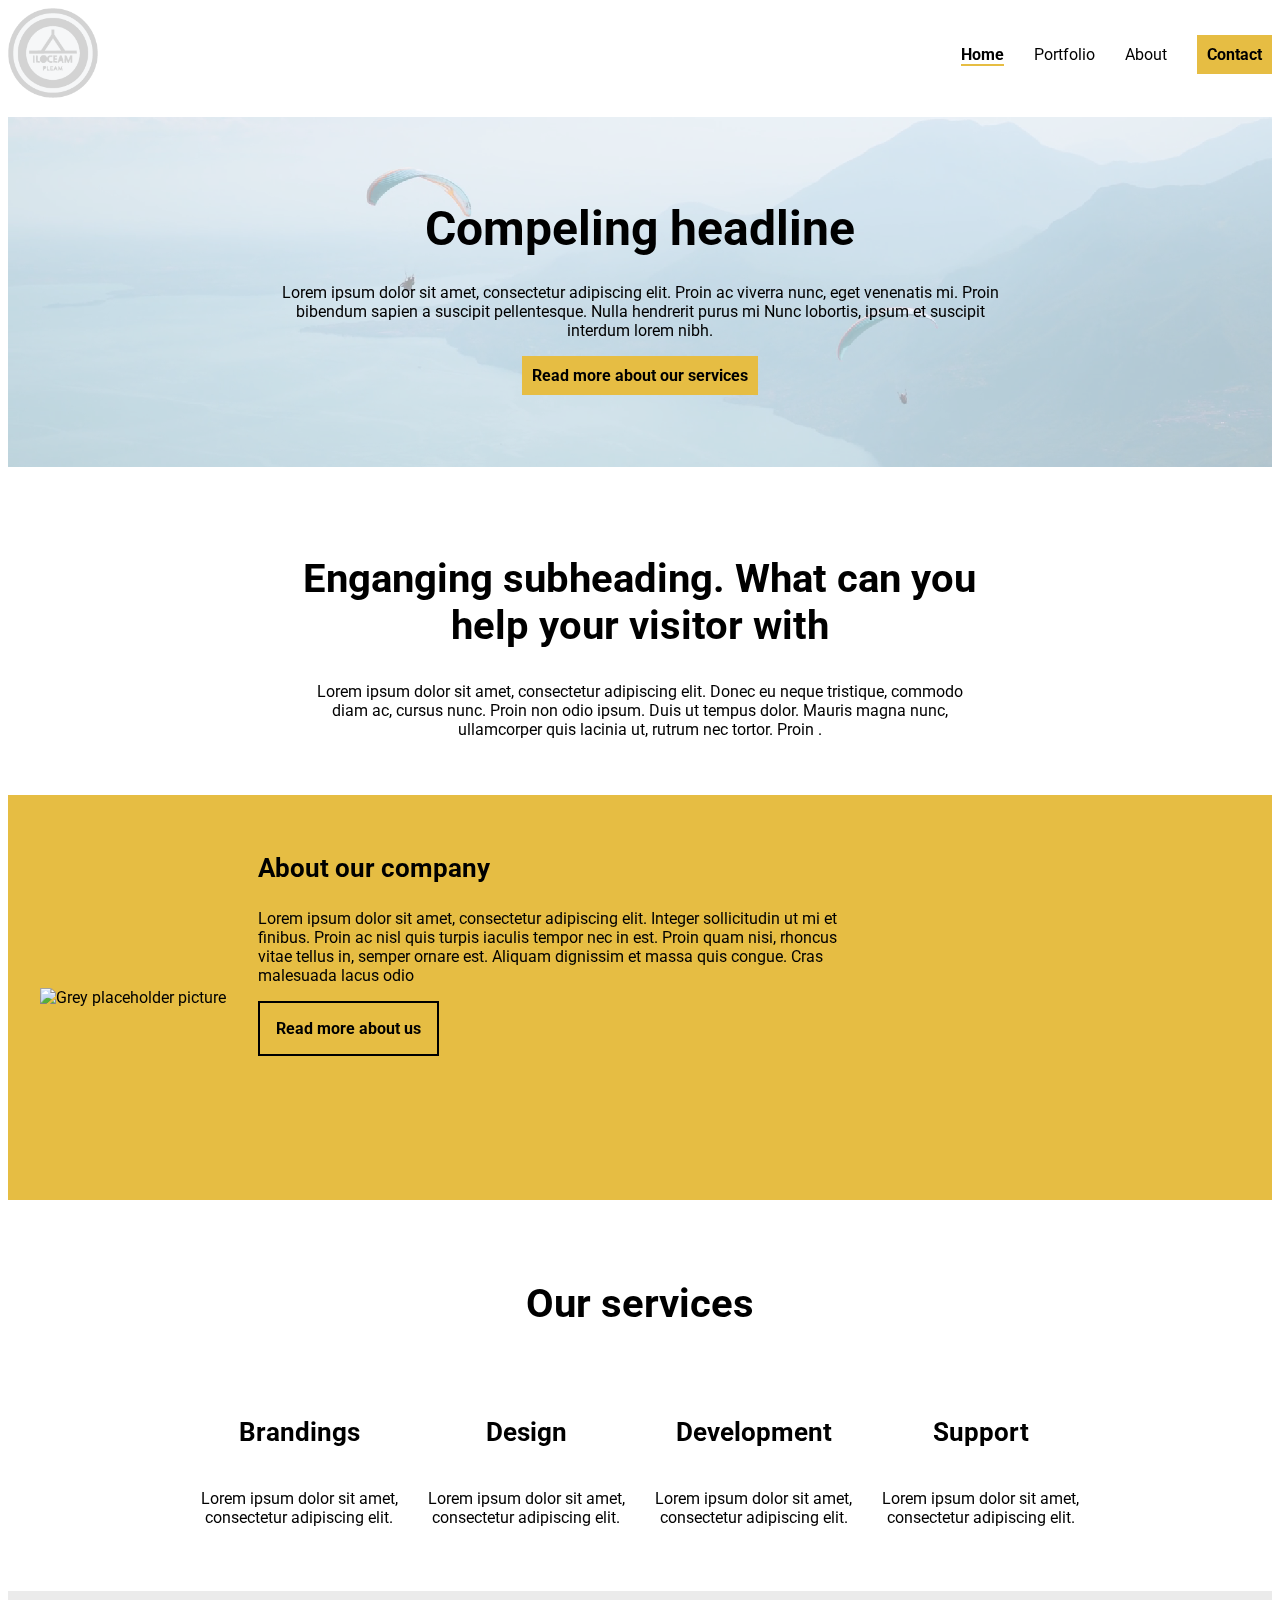
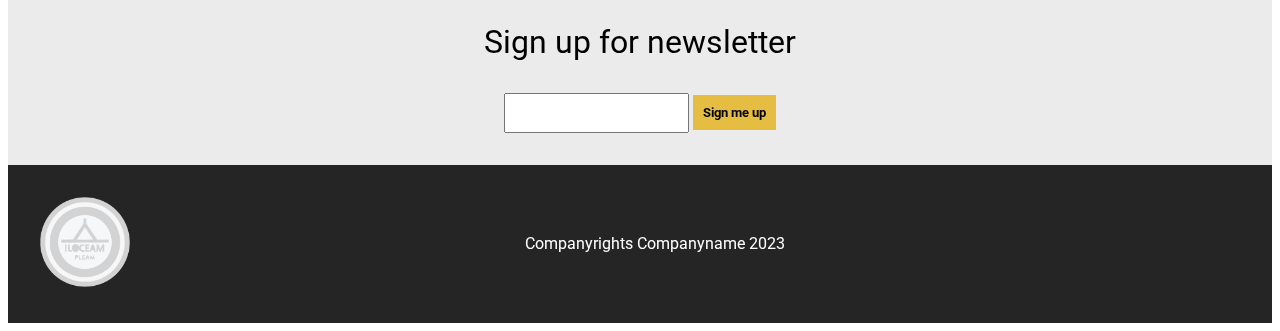
==== commit 33d2a730: "test1" ====
--- a/index.html
+++ b/index.html
@@ -63,7 +63,7 @@
                     turpis iaculis tempor nec in est. Proin quam nisi, rhoncus vitae tellus in, semper ornare est. Aliquam dignissim et 
                     massa quis congue. Cras malesuada lacus odio
                 </p>
-                <a href="about.html" class="Read-more" >Read more about us</a>
+                <a href="about.html" id="read-more-aboutus" class="yellow-button" >Read more about us</a>
             </article>
         </section>
         <section id="home-main-section-3" class="our-services">
@@ -92,8 +92,8 @@
             </div>
             </section>
             <section id="home-main-section-4">
-                <h3>Sign up for newsletter</h3>
                 <form>
+                    <label for="newsletter-input">Sign up for newsletter</label>
                     <input type="search" placeholder="">
                     <button type="submit" class="yellow-button">Sign me up</button>
                 </form>
--- a/stylesheet.css
+++ b/stylesheet.css
@@ -5,27 +5,28 @@
 
 
 body{
+    /*Setter maks skjermbredde til 1600px*/
     max-width: 1600px;
 }
 
 .grid-container{
     display: grid;
     grid-template-columns: 1fr;
-    grid-template-areas: "topp" "mainarea" "bunn";
+    grid-template-areas: "header" "main" "footer";
     grid-template-rows: repeat(3, auto);
     
 }
 
 header{
-    grid-area: topp;
+    grid-area: header;
 }
 
 main{
-    grid-area: mainarea;
+    grid-area: main;
 }
 
 footer{
-    grid-area: bunn;
+    grid-area: footer;
 }
 
 /*Generelle fontstørrelseregler for mobil-versjonen*/
@@ -41,6 +42,8 @@
 p{
     font-size: 4vw;
 }
+
+/*Effekter til interaktive knapper:*/
 /*Klasse for gul hover-knapp*/
 .yellow-button{
     text-decoration: none;
@@ -58,6 +61,19 @@
     transition: 0.3s;
 }
 
+/*Kode for gul strek og bold skrift under aktivt menypunkt (Koden hentet fra ChatGpt.com) */
+header nav ul li a.active{
+    font-weight: bold;
+}
+
+header nav ul li a.active::after {
+    content: "";
+    display: block;
+    height: 2px; 
+    background-color: #e6bd43;
+}
+
+
 /*Forside Mobil Start */
 header nav{
     display: flex;
@@ -94,6 +110,7 @@
     padding: 2.5rem;
     text-align: center;
     position: relative;
+    /*bildet under er hentet fra [pixabay.com] URL( https://pixabay.com/no/photos/penn-notisbok-notisblokk-dagbok-4337521/)*/
     background-image:url(img/pen-4337521_1280.jpg);
     background-size: cover;
     background-position: center;
@@ -109,17 +126,9 @@
 }
 
 #home-main-section-1 {
-    display: flex;
-    flex-direction: column;
-    justify-content: center;
-    align-items: center;
     margin: 0 auto; 
     text-align: center;
     padding: 2.5rem;
-}
-
-#home-main-section-1 h3 {
-    font-size: 1.5rem;
 }
 
 #home-main-section-2 {
@@ -144,6 +153,9 @@
     border: 2px;
     border-style: solid;
 }
+#read-more-aboutus{
+    display: inline-block;
+}
 
 #home-main-section-3 {
     margin-top: 3rem;
@@ -155,10 +167,10 @@
     padding: 2rem;
 }
 
+/*Klassen "our-services-section brukes også på about-siden*/ 
 .our-services-section {
     display: flex;
     flex-direction: column;
-    justify-content: space-around;
     width: 70%;
     margin: 0 auto;
     gap: 1.5rem;
@@ -183,12 +195,19 @@
 
 }
 
+#home-main-section-4 form{
+    text-align: center;
+}
+
+#home-main-section-4 label{
+    display: flex;
+    flex-direction: column;
+    font-size: 2rem;
+    padding-bottom: 2rem;
+}
+
 #home-main-section-4 form input { 
     height: 2.5rem;
-}
-
-footer {
-    height: 100%;
 }
 
 footer nav {
@@ -223,36 +242,12 @@
 
 /*Forside mobil slutt */
 
-
-.Read-more{
-    color: #000000;
-    margin-top: 25px;
-    font-weight: bold;
-    word-wrap: break-word;
-    display: inline-block;
-    max-width: 100%;
-}
-
-.Read-more:hover{
-    background-color: #000000;
-    color: #e6bd43;
-    transition: 0.3s;
-    
-}
-
-
 /*Portfolioside Mobil start */
-.bottom-border {
-    border-bottom: 4px solid #e6bd43;
-    padding-bottom: 8px;
-
-}
 
 #product-main{
     margin-left: 2rem;
     margin-right: 2rem;
 }
-
 
 #products-headline-section{
     display: flex;
@@ -268,16 +263,15 @@
     background-blend-mode: lighten;
 
 }
+/*Klasse for gul strek tildelt seksjons-headinger på portfolioside*/
+.bottom-border {
+    border-bottom: 4px solid #e6bd43;
+    padding-bottom: 8px;
+
+}
 
 #products-main-section-1 {
     text-align: left;
-}
-
-#products-main-section-1 hr{
-    border: 0;
-    height: 3px;
-    background-color: #e6bd43;
-    margin-bottom: 35px;
 }
 
 #products-main-section-1 h2 {
@@ -288,8 +282,6 @@
 #products-main-section-1 a {
     display: inline-block;
     margin: 0 10px;
-    text-decoration: none;
-    color: #252525;
     padding: 5px 10px;
 }
 
@@ -297,77 +289,50 @@
     border: 2px solid #000000; 
 }
 
-
-#product-section-3 {
+.product-navigation-button {
+    text-decoration: none;
+    color: black;
+    padding: 10px;
+    font-weight: bold;
+    border: 0;
+}
+
+/*Hovrings-effekt for arikelkort-lenkene*/
+.product-navigation-button:hover {
+    background-color: #000000;
+    color: #e6bd43;
+    transition: 0.3s;
+}
+
+/*Kode hentet via fra [chatGpt] URL(chatGpt.com) */
+.article-card-section {
     display: flex;
     justify-content: space-between;
     flex-wrap: wrap;
-  }
-  
-  #product-section-3 article {
-    flex-grow: 2;
-    max-width: 692px;
-    margin: 10px;
-  }
-  
-  #product-section-3 img {
-    width: 100%;
-  }
-
-  #product-section-4{
-    display: flex;
-    justify-content: space-around;
-    flex-wrap: wrap;
-    gap: 15px;
-  }
-#product-section-4 article{
+}
+
+.article-card-section article {
     flex-grow: 1;
     max-width: 692px;
     margin: 10px;
 }
-#product-section-4 img {
+
+.article-card-section img {
     width: 100%;
 }
-#product-section-5{
-    display: flex;
-    justify-content: space-around;
-    flex-wrap: wrap;
-}
-#product-section-5 article{
-    flex-grow: 1;
-    max-width: 692px;
-    margin: 10px;
-
-}
-#product-section-5 img{
-        width: 100%;
-    height: auto;
-    max-width: 100%;
-
-}
-
-/*Produktseksjon desktop slutt */
+
+.product-article-card {
+    transition: transform 0.5s ease-in-out; /* Legg til overgangseffekt på transformasjonen */
+}
+
+.product-article-card:hover {
+    transform: scale(1.05); /* Øk størrelsen med 10% ved hover */
+}
+
+/*Portfolioside Mobil slutt */
   
 
-
-
-
-img {
-    max-width: 100%;
-    height: auto;
-}
-
-
-
-i{
-    font-size: 2rem;
-}
-
-
-
-
-
-/* About-site */
+/* Aboutside Mobil start */
 
 #about-main-section-1{
     display: flex;
@@ -406,11 +371,10 @@
     column-gap: 40px;
     background-color: #e6bd43;
     padding-bottom: 2.5rem;
-}
-#about-main-section-3{
     width: 100%;
     text-align: center;
 }
+
 #about-main-section-3 h2{
     width: 100%;
 }
@@ -436,7 +400,7 @@
     margin-top: 0.5rem;
     margin-bottom: 0.5rem;
     border: none;
-    height: 2rem;
+    height: 2.5rem;
 }
 #input-box{
     display: flex;
@@ -458,63 +422,39 @@
     margin-right: 1rem;
 }
 
+/*CSS-kode for kartet*/
 iframe{
     width: 100%;
 }
 
 
-header nav ul li a.active{
-    font-weight: bold;
-}
-/*Koden hentet fra ChatGpt.com */
-header nav ul li a.active::after {
-    content: "";
-    display: block;
-    height: 2px; 
-    background-color: #e6bd43;
-}
-
-
-.product-article-card {
-    transition: transform 0.5s ease-in-out; /* Legg til overgangseffekt på transformasjonen */
-}
-
-.product-article-card:hover {
-    transform: scale(1.05); /* Øk størrelsen med 10% ved hover */
-}
-
-#index-Backgroud-video{
-    position: absolute;
-    z-index: -1;
-    height: 100%;
-    width: 100%;
-    object-fit: cover;
-    opacity: 0.4;
-}
-
-
 @media only screen and (min-width: 600px){
-    /*Generelle regler for skjermbredder fra 600px- 1600px Start*/
-
-    body{
-        max-width: 1600px;
-    }
-
-    .grid-container{
-        grid-template-columns: 1fr 1fr 1fr;
-
+    /*Generelle regler for skjermbredder fra 600px- 1600px*/
+
+    .grid-container {
+        display: grid;
+        grid-template-columns: repeat(3, 1fr);
+        grid-template-areas: 
+            "header header header"
+            "main main main"
+            "footer footer footer";
+        grid-template-rows: repeat(3, auto);
     }
 
     header {
-        grid-column: 1 / span 3;
+        grid-area: header;
+    }
+
+    header nav img{
+        width: 90px;
     }
     
     main {
-        grid-column: 1 / span 3;
+        grid-area: main;
     }
 
     footer{
-        grid-column: 1 / span 3;
+        grid-area: footer;
     }
 
     h1{
@@ -529,23 +469,7 @@
     p{
         font-size: 1rem;
     }
-    /*Generelle regler for skjermbredder fra 600px- 1600px Stopp */
-    
-    .yellow-button{
-        text-decoration: none;
-        color: black;
-        padding: 10px;
-        background-color: #e6bd43;
-        font-weight: bold;
-    
-    }
-    
-    .yellow-button:hover{
-        background-color: #000000;
-        color: #e6bd43;
-        transition: 0.3s;
-    }
-    
+
     header nav{
         flex-direction: row;
         justify-content: space-between;
@@ -568,168 +492,8 @@
     #home-headline-section p{
         width: 60%;
     }
-    #index-Backgroud-video{
-        display: block;
-    }
-    
-    #home-main-section-1{
-        width: 60%; 
-    }
-    #home-main-section-1 h3{
-        font-size: 1.5rem;
-    
-    }
-    #home-main-section-2{
-        flex-direction: row;
-    }
-    #home-main-section-2 img{
-        padding: 0;
-    }
-    #home-main-section-2 article{
-        padding-bottom: 7rem;
-        margin-left: 2rem;
-    }    
-    .our-services-section{
-        flex-direction: row;
-    }
-
-    #home-section-4 form input{
-        height: 2.5rem;
-    }
-    footer{
-    
-    }
-    footer nav{
-        flex-direction: row;
-    }
-    footer nav img {
-        width: 75px;
-    }
-    /*Forside desktop slutt /*
-    
-
-    /*klasse*/
-    .Read-more{
-        color: #000000;
-        margin-top: 25px;
-        font-weight: bold;
-    }
-    
-    .Read-more:hover{
-        background-color: #000000;
-        color: #e6bd43;
-        transition: 0.3;
-        
-    }
-    
-    
-    /*Portfolioside start */
-    .bottom-border {
-        border-bottom: 4px solid #e6bd43;
-        padding-bottom: 8px;
-    
-    }
-    
-    
-    #product-section-2 hr{
-        border: 0;
-        height: 3px;
-        background-color: #e6bd43;
-        margin-bottom: 35px;
-    }
-    
-
-    /*Produktseksjon desktop slutt */
-      
-      
-    
-    
-    
-    
-    img {
-        max-width: 100%;
-        height: auto;
-    }
-    
-    
-    
-    i{
-        font-size: 2rem;
-    }
-    
-    
-    
-    
-    
-    /* About-site */
-    
-    #about-main-section-1{
-        justify-content: flex-end;
-    
-    }
-    #about-main-section-1 article{
-        width: 40%;
-        padding: 1.5rem;
-        margin-right: 3rem;
-    }
-    #about-main-section-1 h2{
-        font-size: 2vw;
-    }
-    #about-main-section-1 a{
-        width: 50%;
-        text-align: center;
-    }
-    
-    #about-main-section-3{
-        display: flex;
-        flex-wrap: wrap;
-        justify-content: center;
-        column-gap: 40px;
-        background-color: #e6bd43;
-        padding-bottom: 2.5rem;
-    }
-    
-    #about-main-section-4{
-        flex-direction: row;
-    }
-    #about-main-section-4 article{
-        width: 40%;
-        padding: 0;
-    }
-    #about-main-section-4 article form input{
-        height: 2.5rem;
-    }
-    
-    #about-main-section-4 ul li i {
-        font-size: 25px;
-        margin-right: 1.5rem;
-    }
-    
-    iframe{
-        width: 100%;
-    }
-    
-    
-    header nav ul li a.active{
-        font-weight: bold;
-    }
-    /*Koden hentet fra ChatGpt.com */
-    header nav ul li a.active::after {
-        content: "";
-        display: block;
-        height: 2px; 
-        background-color: #e6bd43;
-    }
-    
-    
-    .product-article-card {
-        transition: transform 0.5s ease-in-out; /* Legg til overgangseffekt på transformasjonen */
-    }
-    
-    .product-article-card:hover {
-        transform: scale(1.05); /* Øk størrelsen med 10% ved hover */
-    }
-    
+    /*Video er et A-krav, men ønsket å utfordre meg selv*/
+
     #index-Backgroud-video{
         position: absolute;
         z-index: -1;
@@ -739,6 +503,107 @@
         opacity: 0.4;
     }
 
+    #index-Backgroud-video{
+        display: block;
+    }
+    
+    #home-main-section-1{
+        width: 60%; 
+    }
+
+    #home-main-section-1 h3{
+        font-size: 1.5rem;
+    }
+
+    #home-main-section-2{
+        flex-direction: row;
+    }
+
+    #home-main-section-2 img{
+        padding: 0;
+    }
+
+    #home-main-section-2 article{
+        padding-bottom: 7rem;
+        margin-left: 2rem;
+    }
+    /*Koden for our-services-seksjonen finnes på linje 154-166*/     
+    .our-services-section{
+        flex-direction: row;
+    }
+
+    #home-section-4 form input{
+        height: 2.5rem;
+    }
+
+    footer nav{
+        flex-direction: row;
+    }
+
+    footer nav img {
+        width: 90px;
+    }
+    /*Forside desktop slutt /*
+
+    
+    
+    /*Portfolioside desktop start */    
+    #product-section-2 hr{
+        border: 0;
+        height: 3px;
+        background-color: #e6bd43;
+        margin-bottom: 35px;
+    }
+    
+    /*Portfolioside desktop slutt */
+      
+    
+    i{
+        font-size: 2rem;
+    }
+    
+    /* Aboutside deksktop start */
+    
+    #about-main-section-1{
+        justify-content: flex-end;
+    
+    }
+
+    #about-main-section-1 article{
+        width: 40%;
+        padding: 1.5rem;
+        margin-right: 3rem;
+    }
+
+    #about-main-section-1 h2{
+        font-size: 2vw;
+    }
+
+    #about-main-section-1 a{
+        width: 50%;
+        text-align: center;
+    }
+    
+    #about-main-section-4{
+        flex-direction: row;
+    }
+    #about-main-section-4 article{
+        width: 40%;
+        padding: 0;
+    }
+    #about-main-section-4 article form input{
+        height: 2.5rem;
+    }
+    
+    #about-main-section-4 ul li i {
+        font-size: 25px;
+        margin-right: 1.5rem;
+    }
+    
+    iframe{
+        width: 100%;
+    }
+    
     #Contact-messagebox{
         max-height: 100%;
     }
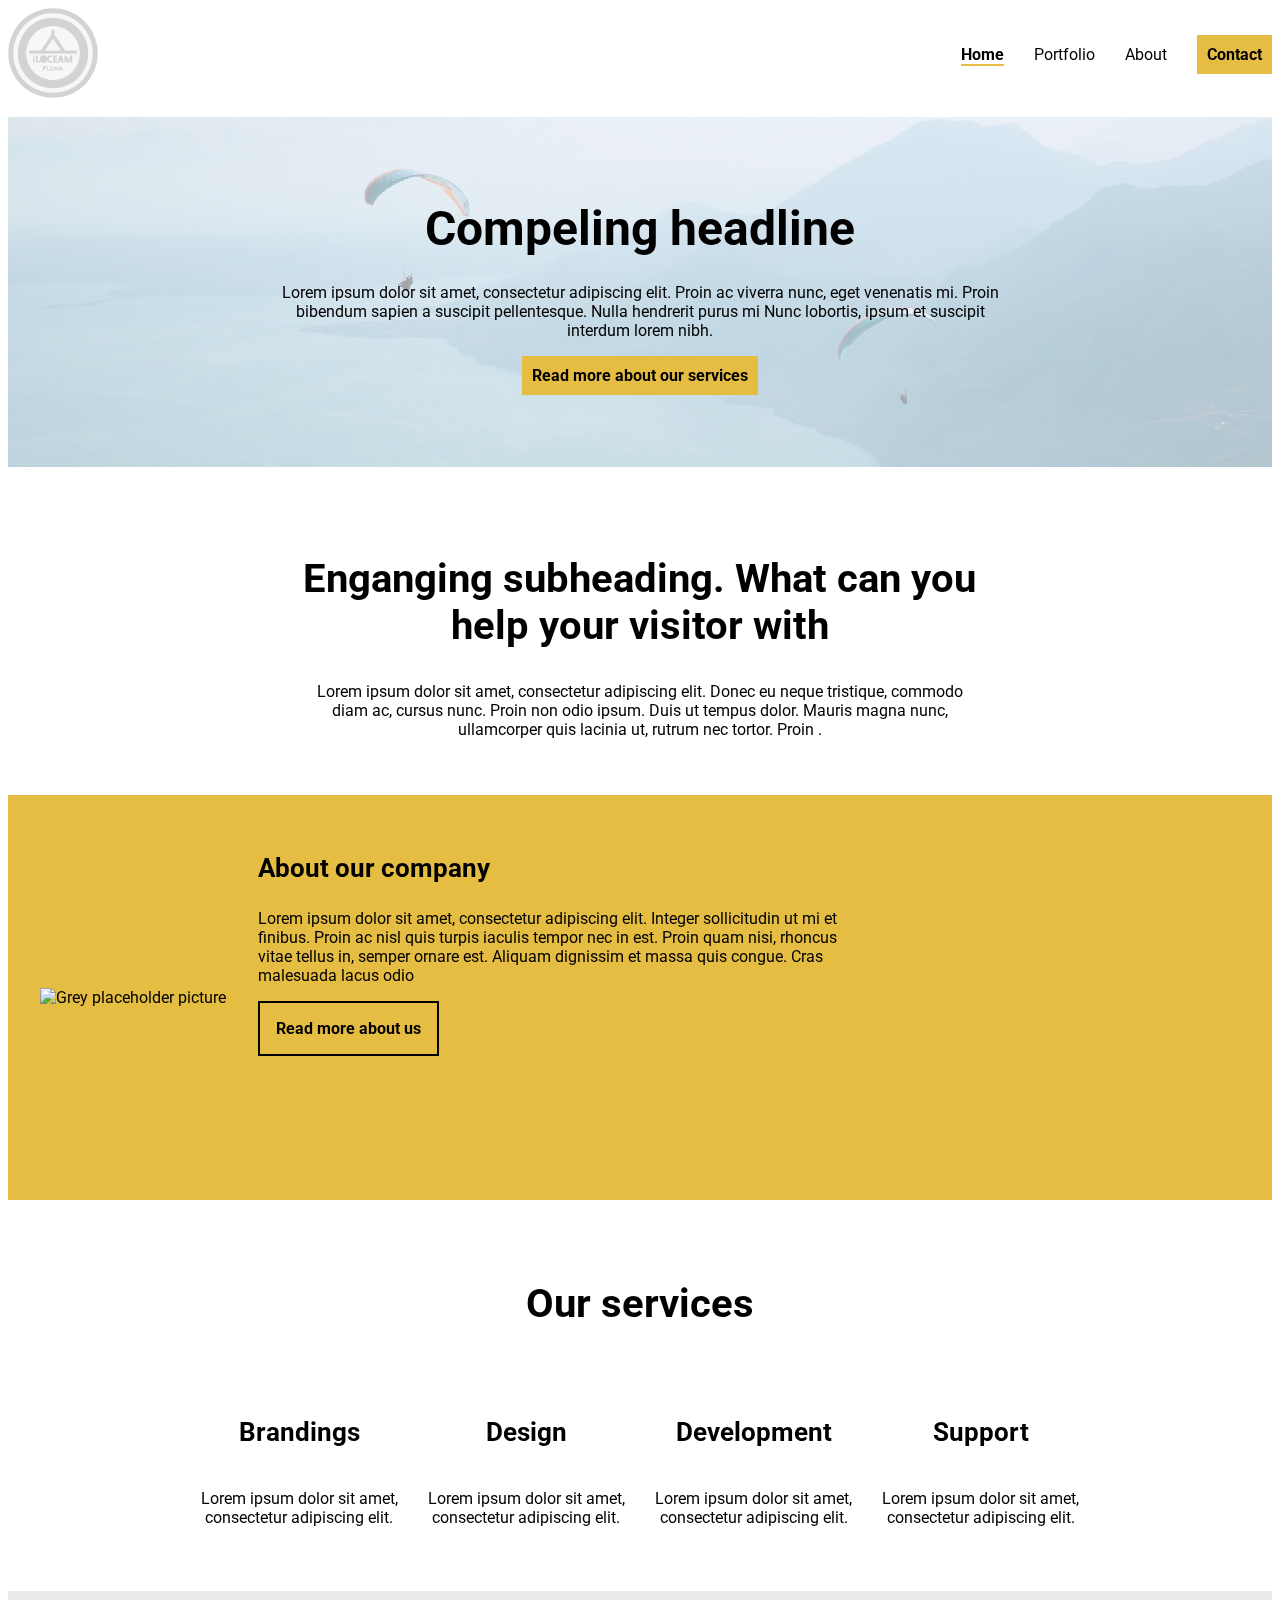
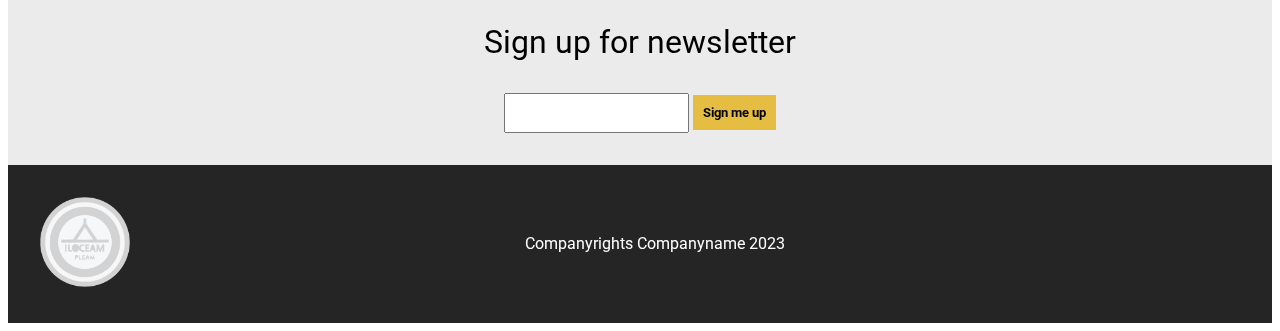
==== commit 03f1127c: "New update" ====
--- a/index.html
+++ b/index.html
@@ -4,7 +4,7 @@
     <meta charset="UTF-8">
     <meta name="viewport" content="width=device-width, initial-scale=1.0">
     <title>index</title>
-    <link rel="stylesheet" href="stylesheet.css">
+    <link rel="stylesheet" href="css/stylesheet.css">
     <script src="https://kit.fontawesome.com/657ab0802c.js" crossorigin="anonymous"></script>
     
     <!--Linker for google fonts-->
--- a/css/stylesheet.css
+++ b/css/stylesheet.css
@@ -0,0 +1,610 @@
+*{
+    box-sizing: border-box;
+    font-family: 'Roboto', sans-serif;
+}
+
+
+body{
+    /*Setter maks skjermbredde til 1600px*/
+    max-width: 1600px;
+}
+
+.grid-container{
+    display: grid;
+    grid-template-columns: 1fr;
+    grid-template-areas: "header" "main" "footer";
+    grid-template-rows: repeat(3, auto);
+    
+}
+
+header{
+    grid-area: header;
+}
+
+main{
+    grid-area: main;
+}
+
+footer{
+    grid-area: footer;
+}
+
+/*Generelle fontstørrelseregler for mobil-versjonen*/
+h1{
+    font-size: 8vw;
+}
+h2{
+    font-size: 6vw;
+}
+h3{
+    font-size: 5vw;
+}
+p{
+    font-size: 4vw;
+}
+
+/*Effekter til interaktive knapper:*/
+/*Klasse for gul hover-knapp*/
+.yellow-button{
+    text-decoration: none;
+    color: black;
+    padding: 10px;
+    background-color: #e6bd43;
+    font-weight: bold;
+    border: 0;
+
+}
+/*Klasse for gul knapp når man hovrer */
+.yellow-button:hover{
+    background-color: #000000;
+    color: #e6bd43;
+    transition: 0.3s;
+}
+
+/*Kode for gul strek og bold skrift under aktivt menypunkt (Koden hentet fra ChatGpt.com) */
+header nav ul li a.active{
+    font-weight: bold;
+}
+
+header nav ul li a.active::after {
+    content: "";
+    display: block;
+    height: 2px; 
+    background-color: #e6bd43;
+}
+
+
+/*Forside Mobil Start */
+header nav{
+    display: flex;
+    align-items: center;
+    flex-direction: column;
+}
+
+header nav img{
+    width: 75px;
+}
+
+header nav ul{
+    display:flex;
+    flex-direction: column;
+    gap: 15px;
+    list-style: none;
+    padding: 0;
+    text-align: center;
+
+}
+
+nav ul li a{
+    color: black;
+    text-decoration: none;
+}
+
+
+#home-headline-section{
+    margin-top: 15px;
+    margin-bottom: 15px;
+    display: flex;
+    flex-direction: column;
+    align-items: center;
+    padding: 2.5rem;
+    text-align: center;
+    position: relative;
+    /*bildet under er hentet fra [pixabay.com] URL( https://pixabay.com/no/photos/penn-notisbok-notisblokk-dagbok-4337521/)*/
+    background-image:url('..img/pen-4337521_1280.jpg..');
+    background-size: cover;
+    background-position: center;
+    background-color: #c4bbb0;
+    background-blend-mode: lighten;
+}
+#home-headline-section h1 {
+    margin: 10px;
+}
+
+#index-Backgroud-video {
+    display: none;
+}
+
+#home-main-section-1 {
+    margin: 0 auto; 
+    text-align: center;
+    padding: 2.5rem;
+}
+
+#home-main-section-2 {
+    display: flex;
+    flex-direction: column;
+    background-color: #e6bd43;
+    align-items: center;
+    padding: 2rem;
+}
+
+#home-main-section-2 img {
+    padding: 1.5rem;
+}
+
+#home-main-section-2 article {
+    width: 50%
+}
+
+#home-main-section-2 article a {
+    text-decoration: none;
+    padding: 1rem;
+    border: 2px;
+    border-style: solid;
+}
+#read-more-aboutus{
+    display: inline-block;
+}
+
+#home-main-section-3 {
+    margin-top: 3rem;
+    margin-bottom: 3rem;
+    text-align: center;
+}
+
+#home-main-section-3 h2 {
+    padding: 2rem;
+}
+
+/*Klassen "our-services-section brukes også på about-siden*/ 
+.our-services-section {
+    display: flex;
+    flex-direction: column;
+    width: 70%;
+    margin: 0 auto;
+    gap: 1.5rem;
+}
+.our-services-section article {
+    display: flex;
+    flex-direction: column;
+    align-items: center;
+    text-align: center;
+}
+
+.our-services-section i {
+    font-size: 3rem;
+}
+
+#home-main-section-4 {
+    display: flex;
+    flex-direction: column;
+    align-items: center;
+    padding: 2rem;
+    background-color: #80808029;
+
+}
+
+#home-main-section-4 form{
+    text-align: center;
+}
+
+#home-main-section-4 label{
+    display: flex;
+    flex-direction: column;
+    font-size: 2rem;
+    padding-bottom: 2rem;
+}
+
+#home-main-section-4 form input { 
+    height: 2.5rem;
+}
+
+footer nav {
+    display: flex;
+    flex-direction: column;
+    justify-content: space-between;
+    align-items: center;
+    background-color: #252525;
+    height: 100%;
+    padding: 2rem;
+}
+
+footer ul {
+    list-style: none;
+    display: flex;
+    gap: 30px;
+    padding: 0;
+}
+
+footer nav img {
+    width: 75px;
+}
+footer p {
+    color: white;
+}
+
+footer ul li i{
+    color: white;
+    font-size: 3rem;
+
+}
+
+/*Forside mobil slutt */
+
+/*Portfolioside Mobil start */
+
+#product-main{
+    margin-left: 2rem;
+    margin-right: 2rem;
+}
+
+#products-headline-section{
+    display: flex;
+    justify-content: center;
+    align-items: center;
+    height: 350px;
+    margin-top: 15px;
+    margin-bottom: 15px;
+    background-color: #c4bbbbb0;
+    background-image: url('../img/pen-4337521_1280.jpg');
+    background-repeat: no-repeat;
+    background-size: cover;
+    background-blend-mode: lighten;
+
+}
+/*Klasse for gul strek tildelt seksjons-headinger på portfolioside*/
+.bottom-border {
+    border-bottom: 4px solid #e6bd43;
+    padding-bottom: 8px;
+
+}
+
+#products-main-section-1 {
+    text-align: left;
+}
+
+#products-main-section-1 h2 {
+    padding-bottom: 10px;
+}
+
+
+#products-main-section-1 a {
+    display: inline-block;
+    margin: 0 10px;
+    padding: 5px 10px;
+}
+
+#products-main-section-1 a {
+    border: 2px solid #000000; 
+}
+
+.product-navigation-button {
+    text-decoration: none;
+    color: black;
+    padding: 10px;
+    font-weight: bold;
+    border: 0;
+}
+
+/*Hovrings-effekt for arikelkort-lenkene*/
+.product-navigation-button:hover {
+    background-color: #000000;
+    color: #e6bd43;
+    transition: 0.3s;
+}
+
+/*Kode hentet via fra [chatGpt] URL(chatGpt.com) */
+.article-card-section {
+    display: flex;
+    justify-content: space-between;
+    flex-wrap: wrap;
+}
+
+.article-card-section article {
+    flex-grow: 1;
+    max-width: 692px;
+    margin: 10px;
+}
+
+.article-card-section img {
+    width: 100%;
+}
+
+.product-article-card {
+    transition: transform 0.5s ease-in-out; /* Legg til overgangseffekt på transformasjonen */
+}
+
+.product-article-card:hover {
+    transform: scale(1.05); /* Øk størrelsen med 10% ved hover */
+}
+
+/*Portfolioside Mobil slutt */
+  
+
+/* Aboutside Mobil start */
+
+#about-main-section-1{
+    display: flex;
+    flex-wrap: nowrap;
+    padding-top: 60px;
+    padding-bottom: 60px;
+    background-image: url('../img/pen-4337521_1280.jpg');
+    background-size: cover;
+    justify-content: center;
+
+}
+#about-main-section-1 article{
+    width: 70%;
+    padding: 2rem;
+    display: flex;
+    flex-direction: column;
+    background-color: #f4efefd1;
+}
+#about-main-section-1 h2{
+    font-size: 6vw;
+}
+
+#about-main-section-2{
+    margin-top: 3rem;
+    margin-bottom: 3rem;
+    text-align: center;
+}
+#about-main-section-2 h2{
+    margin-top: 4rem;
+    margin-bottom: 4rem;
+}
+#about-main-section-3{
+    display: flex;
+    flex-wrap: wrap;
+    justify-content: center;
+    column-gap: 40px;
+    background-color: #e6bd43;
+    padding-bottom: 2.5rem;
+    width: 100%;
+    text-align: center;
+}
+
+#about-main-section-3 h2{
+    width: 100%;
+}
+
+#about-main-section-4{
+    display: flex;
+    flex-direction: column;
+    flex-wrap: wrap;
+    justify-content: center;
+    column-gap: 4rem;
+    background-color: rgba(237, 233, 233, 0.884);
+}
+#about-main-section-4 h2{
+    width: 100%;
+    text-align: center;
+}
+#about-main-section-4 article{
+    width: 100%;
+    padding: 2rem;
+}
+#about-main-section-4 article form input{
+    width: 100%;
+    margin-top: 0.5rem;
+    margin-bottom: 0.5rem;
+    border: none;
+    height: 2.5rem;
+}
+#input-box{
+    display: flex;
+    flex-direction: column;
+}
+
+#about-main-section-4 ul {
+    list-style: none;
+    padding: 0;
+}
+
+#about-main-section-4 ul li {
+    display: flex;
+    align-items: center;
+    margin-bottom: 0;
+}
+
+#about-main-section-4 ul li i {
+    margin-right: 1rem;
+}
+
+/*CSS-kode for kartet*/
+iframe{
+    width: 100%;
+}
+
+
+@media only screen and (min-width: 600px){
+    /*Generelle regler for skjermbredder fra 600px- 1600px*/
+
+    .grid-container {
+        display: grid;
+        grid-template-columns: repeat(3, 1fr);
+        grid-template-areas: 
+            "header header header"
+            "main main main"
+            "footer footer footer";
+        grid-template-rows: repeat(3, auto);
+    }
+
+    header {
+        grid-area: header;
+    }
+
+    header nav img{
+        width: 90px;
+    }
+    
+    main {
+        grid-area: main;
+    }
+
+    footer{
+        grid-area: footer;
+    }
+
+    h1{
+        font-size: 3rem;
+    }
+    h2{
+        font-size: 2.5rem;
+    }
+    h3{
+        font-size: 1.6rem;
+    }
+    p{
+        font-size: 1rem;
+    }
+
+    header nav{
+        flex-direction: row;
+        justify-content: space-between;
+    }
+    
+    header nav ul{
+        gap: 30px;
+        flex-direction: row;
+    
+    }
+    /*Forside desktop start*/
+
+    #home-headline-section{
+        padding: 1rem;
+        background-image:none;
+        background-color: transparent;
+        height: 350px;
+        justify-content: center;
+    }
+    #home-headline-section p{
+        width: 60%;
+    }
+    /*Video er et A-krav, men ønsket å utfordre meg selv*/
+
+    #index-Backgroud-video{
+        position: absolute;
+        z-index: -1;
+        height: 100%;
+        width: 100%;
+        object-fit: cover;
+        opacity: 0.4;
+    }
+
+    #index-Backgroud-video{
+        display: block;
+    }
+    
+    #home-main-section-1{
+        width: 60%; 
+    }
+
+    #home-main-section-1 h3{
+        font-size: 1.5rem;
+    }
+
+    #home-main-section-2{
+        flex-direction: row;
+    }
+
+    #home-main-section-2 img{
+        padding: 0;
+    }
+
+    #home-main-section-2 article{
+        padding-bottom: 7rem;
+        margin-left: 2rem;
+    }
+    /*Koden for our-services-seksjonen finnes på linje 154-166*/     
+    .our-services-section{
+        flex-direction: row;
+    }
+
+    #home-section-4 form input{
+        height: 2.5rem;
+    }
+
+    footer nav{
+        flex-direction: row;
+    }
+
+    footer nav img {
+        width: 90px;
+    }
+    /*Forside desktop slutt /*
+
+    
+    /*Portfolioside desktop start */  
+
+    #product-section-2 hr{
+        border: 0;
+        height: 3px;
+        background-color: #e6bd43;
+        margin-bottom: 35px;
+    }
+    
+    /*Portfolioside desktop slutt */
+      
+
+    /* Aboutside deksktop start */
+    
+    #about-main-section-1{
+        justify-content: flex-end;
+    
+    }
+
+    #about-main-section-1 article{
+        width: 40%;
+        padding: 1.5rem;
+        margin-right: 3rem;
+    }
+
+    #about-main-section-1 h2{
+        font-size: 2vw;
+    }
+
+    #about-main-section-1 a{
+        width: 50%;
+        text-align: center;
+    }
+    
+    #about-main-section-4{
+        flex-direction: row;
+    }
+    #about-main-section-4 article{
+        width: 40%;
+        padding: 0;
+    }
+    #about-main-section-4 article form input{
+        height: 2.5rem;
+    }
+    #message-box{
+        display: flex;
+        flex-direction: column;
+    }
+    #full-row{
+        margin-bottom: 0.5rem;
+    }
+
+    #about-main-section-4 ul li i {
+        font-size: 25px;
+        margin-right: 1.5rem;
+    }
+    
+    iframe{
+        width: 100%;
+    }
+    
+    }
